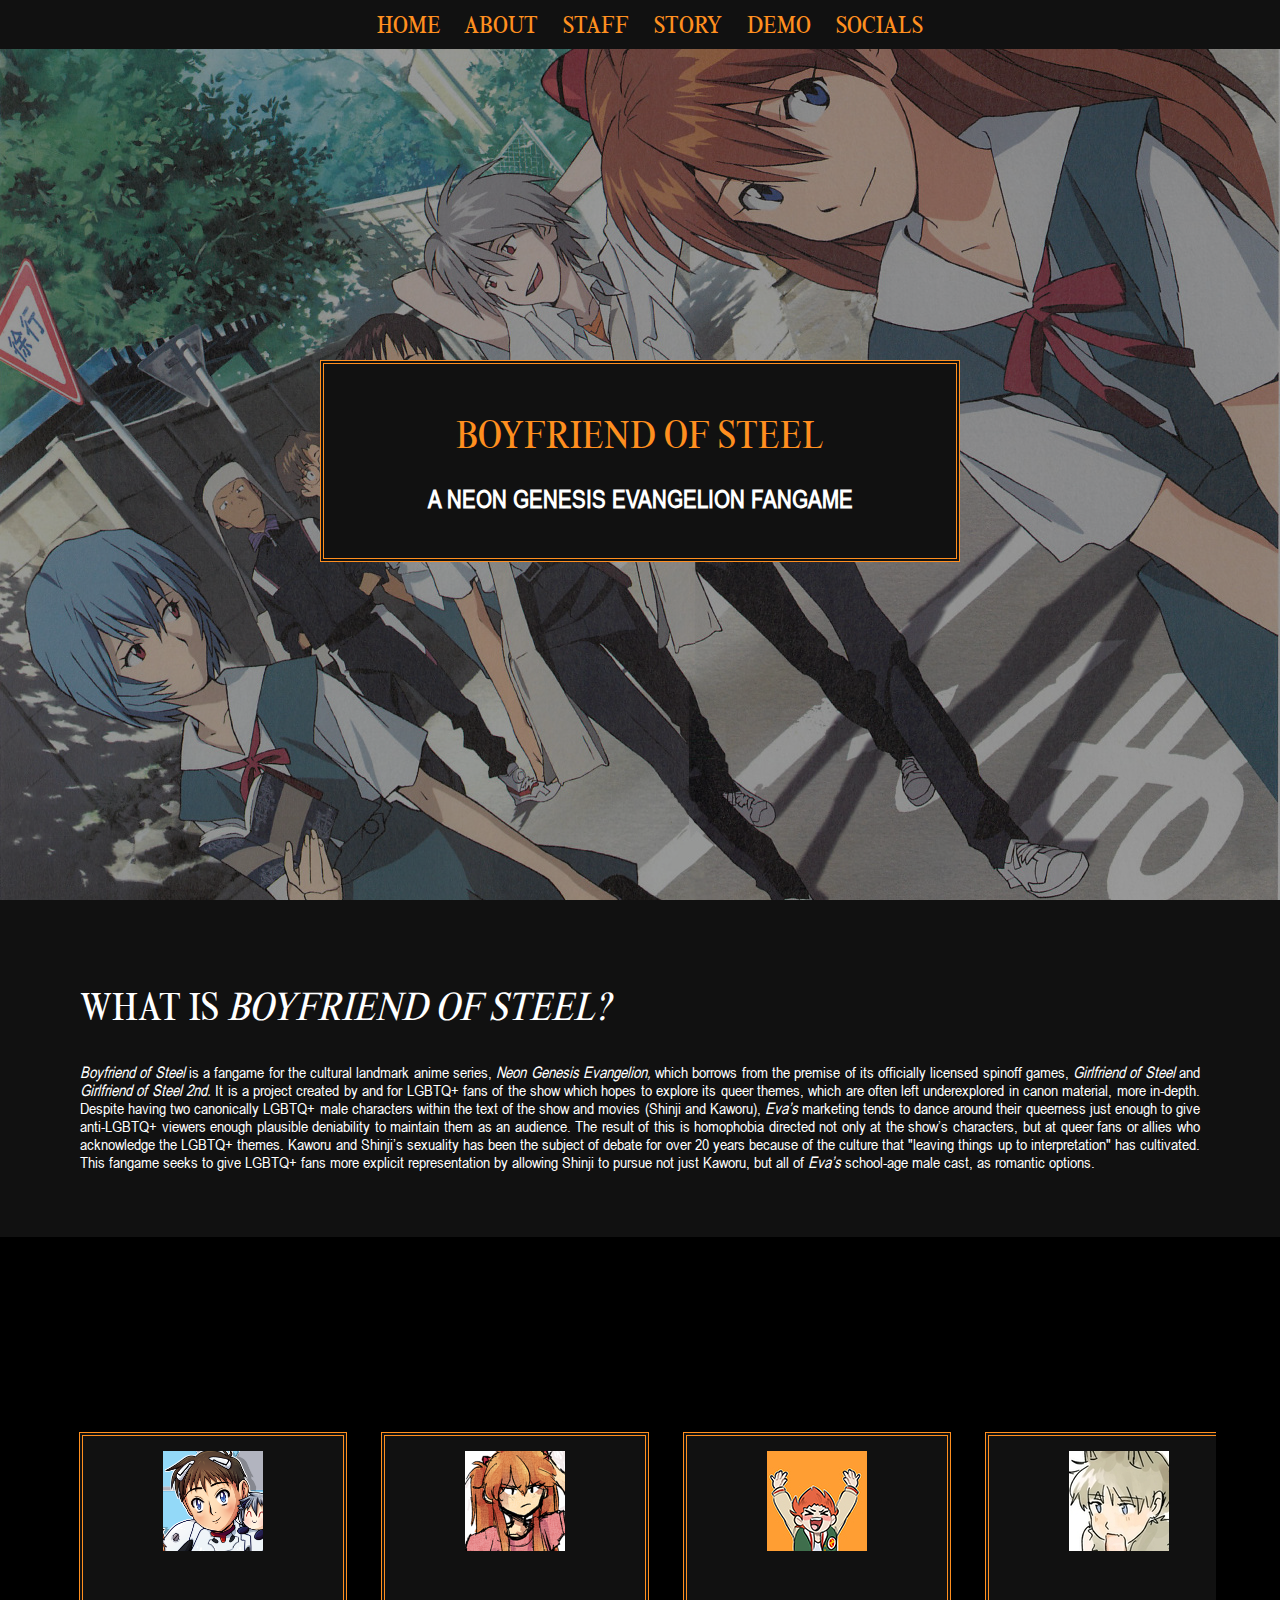
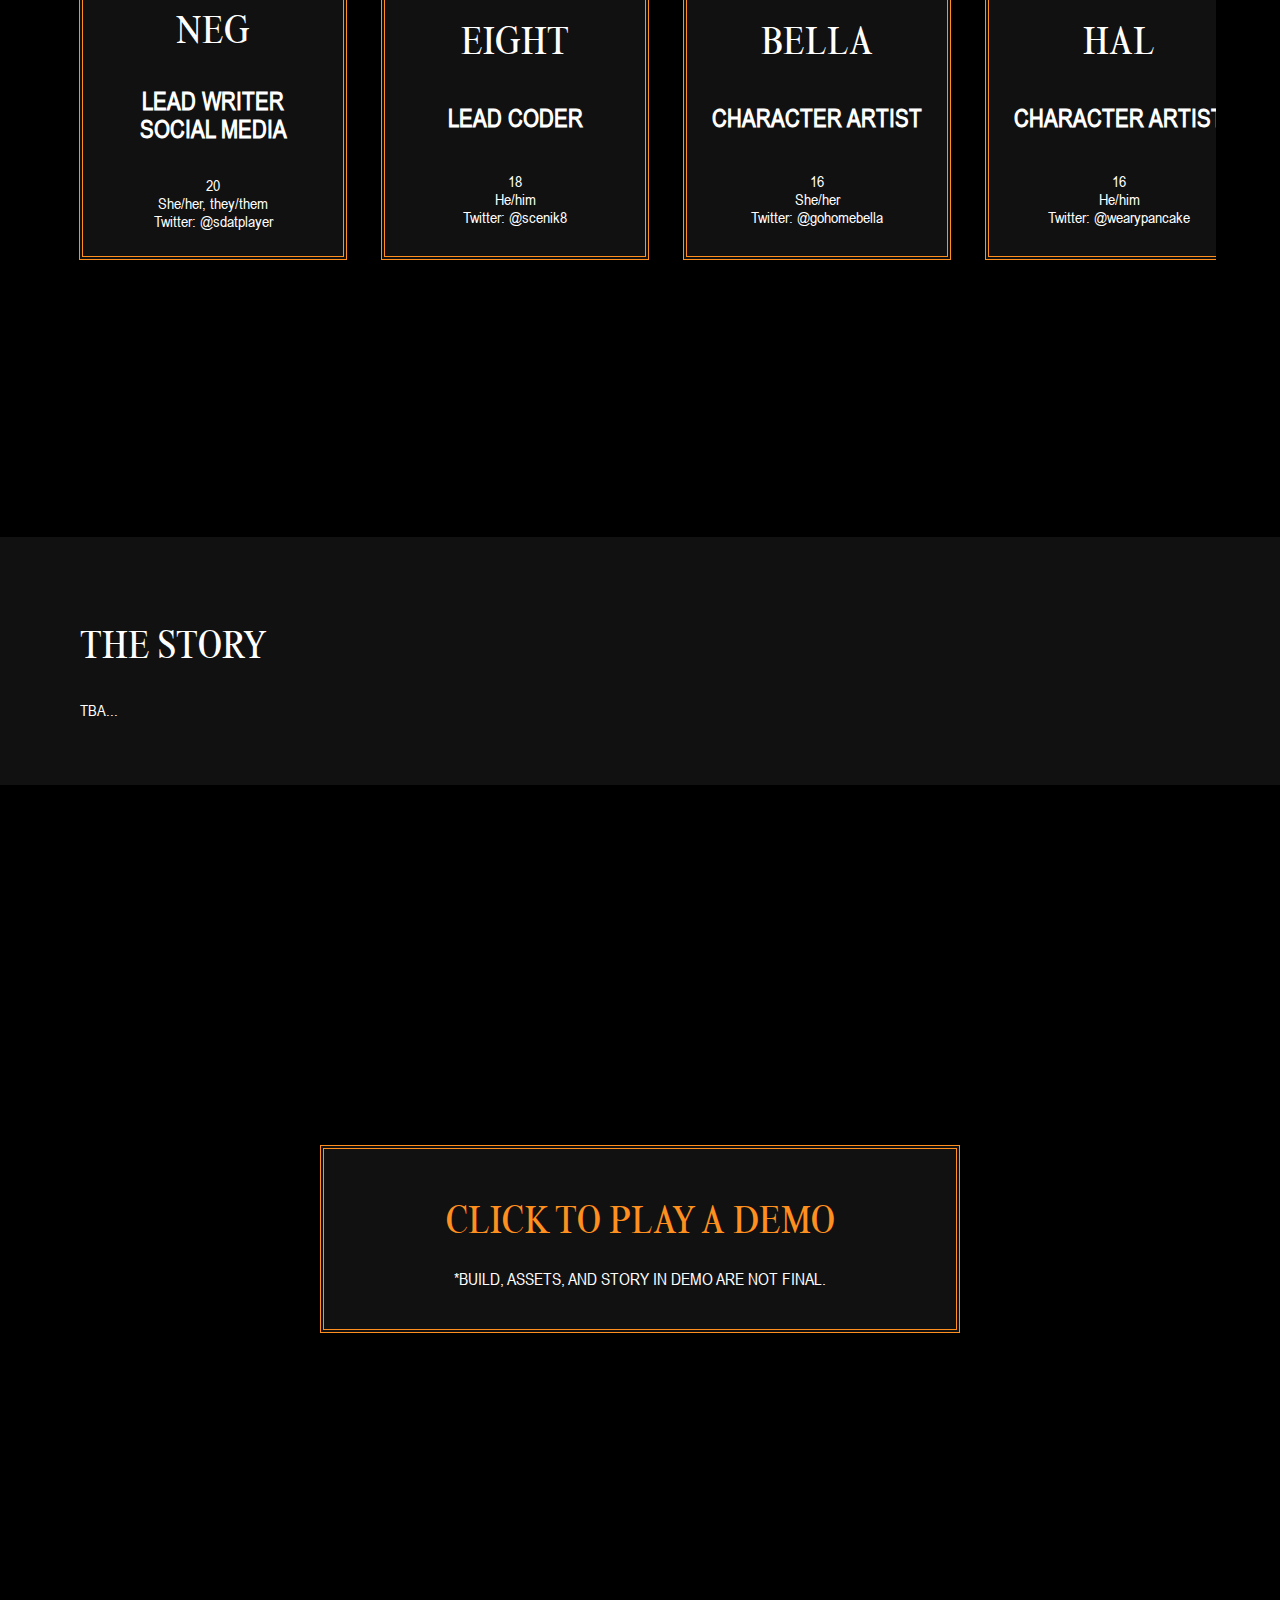
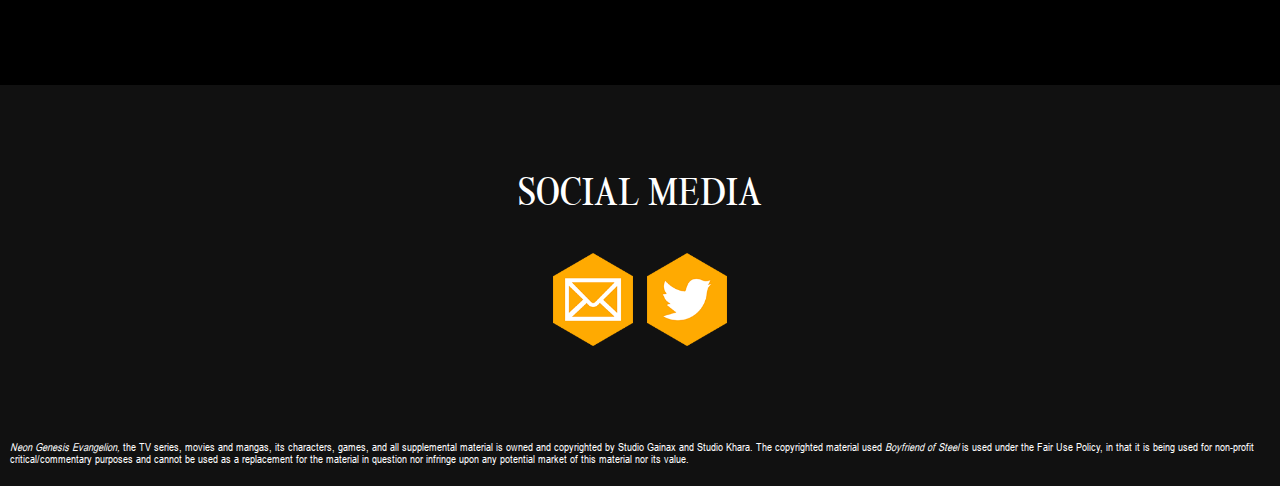
==== index.html @ c4c3ed29 "Update index.html" ====
<head>

  <title>Boyfriend of Steel || A Neon Genesis Evangelion Fangame</title>

  <link rel="stylesheet" href="css/style.css">
  <link rel="shortcut icon" href="img/favicon.ico">
  <link rel="manifest" href="manifest.json">

  <script src="https://ajax.googleapis.com/ajax/libs/jquery/3.4.1/jquery.min.js"></script>
  <script src="js/script.js"></script>
</head>

<body>

  <div id="topMenu">
    <a href="#topPage">Home</a> &nbsp; &nbsp; <a href="#about">About</a> &nbsp; &nbsp; <a href="#team">Staff</a> &nbsp; &nbsp; <a href="#plot">Story</a> &nbsp; &nbsp; <a href="#demoLink">Demo</a> &nbsp; &nbsp; <a href="#links">Socials</a>
  </div>

  <div id="topPage">
    <div class="bg1">
      <div class="bgShade"></div>
      <div class="caption">
        <div class="border">
          <h1>Boyfriend of Steel</h1>
          <h3>A Neon Genesis Evangelion Fangame</h3>
        </div>
      </div>
    </div>
  </div>

  <div id="about">
    <div class="description">
      <h2>What is <i>Boyfriend of Steel?</i></h2>
      <p><i>Boyfriend of Steel</i> is a fangame for the cultural landmark anime series, <i>Neon Genesis Evangelion,</i> which borrows from the premise of its officially licensed spinoff games, <i>Girlfriend of Steel</i> and <i>Girlfriend of Steel
          2nd.</i> It is a project created by and for LGBTQ+ fans of the show which hopes to explore its queer themes, which are often left underexplored in canon material, more in-depth. Despite having two canonically LGBTQ+ male characters
        within the text of the show and movies (Shinji and Kaworu), <i>Eva’s</i> marketing tends to dance around their queerness just enough to give anti-LGBTQ+ viewers enough plausible deniability to maintain them as an audience. The result of this
        is homophobia directed not only at the show’s characters, but at queer fans or allies who acknowledge the LGBTQ+ themes. Kaworu and Shinji’s sexuality has been the subject of debate for over 20 years because of the culture that "leaving
        things up to interpretation" has cultivated. This
        fangame seeks to give LGBTQ+ fans more explicit representation by allowing Shinji to pursue not just Kaworu, but all of <i>Eva’s</i> school-age male cast, as romantic options.</p>
    </div>
  </div>

  <div id="team">
    <div class="bg2">
      <div class="bgShade"></div>
      <div class="staff">
        <!-- <div class="border">
          <h1>Team</h1>
        </div> -->
        <div class="staffM">
          <img src="img/staff/neg.png">
          <h2>Neg</h2>
          <h3>Lead writer<br>
            Social media</h3>
          <p>20<br>
            She/her, they/them<br>
            Twitter: @sdatplayer</p>
        </div>

        <div class="staffM">
          <img src="img/staff/eight.png">
          <h2>Eight</h2>
          <h3>Lead coder</h3>
          <p>18<br>
            He/him<br>
            Twitter: @scenik8</p>
        </div>

        <div class="staffM">
          <img src="img/staff/bella.jpg">
          <h2>Bella</h2>
          <h3>Character artist</h3>
          <p>16<br>
            She/her<br>
            Twitter: @gohomebella</p>
        </div>

        <div class="staffM">
          <img src="img/staff/hal.jpg">
          <h2>Hal</h2>
          <h3>Character artist</h3>
          <p>16<br>
            He/him<br>
            Twitter: @wearypancake</p>
        </div>

        <div class="staffM">
          <img src="img/staff/kels.png">
          <h2>Kels</h2>
          <h3>Character artist</h3>
          <p>18<br>
            She/her<br>
            Twitter: @thirdpiiot</p>
        </div>

        <div class="staffM">
          <img src="img/staff/nikky.png">
          <h2>Nikky</h2>
          <h3>Character artist</h3>
          <p>20<br>
            She/her<br>
            Twitter: @Toxyys</p>
        </div>

      </div>
    </div>
  </div>

  <div id="plot">
    <div class="description">
      <h2>The Story</h2>
      <p>TBA...</p>
    </div>
  </div>

  <div id="demoLink">
    <div class="bg3">
      <div class="bgShade"></div>
      <div class="caption">
        <div class="border">
          <h1><a href="demo/index.html">Click to play a demo</a></h1>
          <p><small>*Build, assets, and story in demo are not final.</small></p>
        </div>
      </div>
    </div>
  </div>

  <div id="links">
    <div class="description">
      <h2 align="center">Social Media</h2>
      <p class="socials" align="center"><a title="Email" href="mailto:boyfriendofsteel@gmail.com" target="_blank"><img src="img/socials/Email Orange.png"></a> <a title="Twitter" href="http://twitter.com/BoyfriendSteel" target="_blank"><img src="img/socials/Twitter Orange.png"></a></p>
    </div>
  </div>

</body>

<footer>
<p><i>Neon Genesis Evangelion,</i> the TV series, movies and mangas, its characters, games, and all supplemental material is owned and copyrighted by Studio Gainax and Studio Khara. The copyrighted material used <i>Boyfriend of Steel</i> is used under the Fair Use Policy, in that it is being used for non-profit critical/commentary purposes and cannot be used as a replacement for the material in question nor infringe upon any potential market of this material nor its value.</p>
</footer>
---- css/style.css ----
@font-face {
    font-family: 'Times NR Condensed';
    src: url('../font/TimesNRCondensed.woff2') format('woff2'),
        url('../font/TimesNRCondensed.woff') format('woff'),
        url('../font/TimesNRCondensed.ttf') format('truetype');
    font-weight: normal;
    font-style: normal;
}

@font-face {
    font-family: 'Arial Narrow';
    src: url('../font/ArialNarrow.woff2') format('woff2'),
        url('../font/ArialNarrow.woff') format('woff'),
        url('../font/ArialNarrow.ttf') format('truetype');
    font-weight: normal;
    font-style: normal;
}

html {
  background-color: black;
}

body, html {
  height: 100%;
  margin: 0;
  font-family: 'Arial Narrow', Arial, sans-serif;
  font-size: 16px;
  color: white;
}

footer {
  background-color: #111;
  padding: 10px;
  font-size: 11px;
  font-family: 'Arial Narrow', Arial, sans-serif;
}

::-webkit-scrollbar-thumb{
background: #ff8f1f;
height:auto;
}

::-webkit-scrollbar {
height:auto;
width:3px;
height: 3px;
background: black;
}

::selection {
  background: #ff8f1f;
}

::-moz-selection {
  background: #ff8f1f;
}

h1, h2 {
  font-family: 'Times NR Condensed', Times, serif;
  text-transform: uppercase;
  font-size: 40px;
  font-weight: normal;
}

h1 {
  color: #ff8f1f;
}

h2, h3 {
  color: white;
}

h3 {
  font-family: 'Arial Narrow', Arial, sans-serif;
  font-weight: bold;
  text-transform: uppercase;
  font-size: 25px;
}

a {
  text-decoration: none;
  color: #ff8f1f;
  -webkit-transition: .2s ease-in-out;
    -moz-transition-duration:0.2s;
    -webkit-transition-duration:0.2s;
    -o-transition-duration:0.2s;
}

a:hover {
  color: white;
  -webkit-transition: .2s ease-in-out;
    -moz-transition-duration:0.2s;
    -webkit-transition-duration:0.2s;
    -o-transition-duration:0.2s;
}

.bg1, .bg2, .bg3 {
  position: relative;
  min-height: 100%;
  background-attachment: fixed;
  background-position: center;
  background-repeat: no-repeat;
  background-size: cover;
}

.bgShade {
  display: block;
  position: absolute;
  top: 0;
  bottom: 0;
  left: 0;
  right: 0;
  width: 100%;
  height: inherit;
  background: rgba(0, 0, 0, 0.4);
}

.bg1 {
  background-image: url("../img/bg1.jpg");
}

.bg2 {
  background-image: url("../img/bg2.png");
}

.bg3 {
  background-image: url("../img/bg3.png");
}

#topMenu {
  width: 100%;
  height: auto;
  white-space: normal;
  position: fixed;
  top: 0;
  padding: 10px;
  background: #111;
  z-index: 3;
  font-family: 'Times NR Condensed', Times, serif;
  font-size: 25px;
  text-align: center;
  text-transform: uppercase;
}

.caption {
  position: absolute;
  width: 50%;
  top: 40%;
  bottom: 0;
  left: 0;
  right: 0;
  margin: auto;
  text-align: center;
  color: #000;
}

.border {
  background-color: #111;
  color: #fff;
  padding: 20px;
  font-size: 20px;
  text-transform: uppercase;
  border: 4px double #ff8f1f;
}

.staff {
  display: inline;
  position: absolute;
  width: 90%;
  top: 20%;
  left: 0;
  right: 0;
  margin: auto;
  text-align: center;
  color: #000;
  white-space: nowrap;
  overflow-x: auto;
  overflow-y: hidden;
}

.staffM {
  display: inline-grid;
  white-space: normal;
  top: 0;
  left: 0;
  margin: 15px;
  padding: 10px;
  width: 15em;
  height: 25em;
  background-color: #111;
  color: white;
  border: 4px double #ff8f1f;
  text-align: center;
  overflow-y: hidden;
}

.staffM h2 {
  margin: auto;
}

.staffM h3 {
  margin: auto;
}

.staffM p {
  margin: auto;
}

.staffM img {
  display: block;
  width: 100px;
  left: 0;
  right: 0;
  margin-left: auto;
  margin-right: auto;
  height: auto;
  padding: 5px;
}

.description {
  color: #fff;
  background-color: #111;
  text-align: center;
  padding: 50px 80px;
  text-align: justify;
}

.socials img {
  width: 80px;
  height: auto;
  display: inline-block;
  margin: 5px;
}

.socials a {
  opacity: 1;
  -webkit-transition: .2s ease-in-out;
    -moz-transition-duration:0.2s;
    -webkit-transition-duration:0.2s;
    -o-transition-duration:0.2s;
}

.socials a:hover {
  opacity: 0.4;
  -webkit-transition: .2s ease-in-out;
    -moz-transition-duration:0.2s;
    -webkit-transition-duration:0.2s;
    -o-transition-duration:0.2s;
}

/* Turn off parallax scrolling for tablets and phones */
@media only screen and (max-device-width: 1024px) {
  .bgimg-1, .bgimg-2, .bgimg-3 {
    background-attachment: scroll;
  }
}
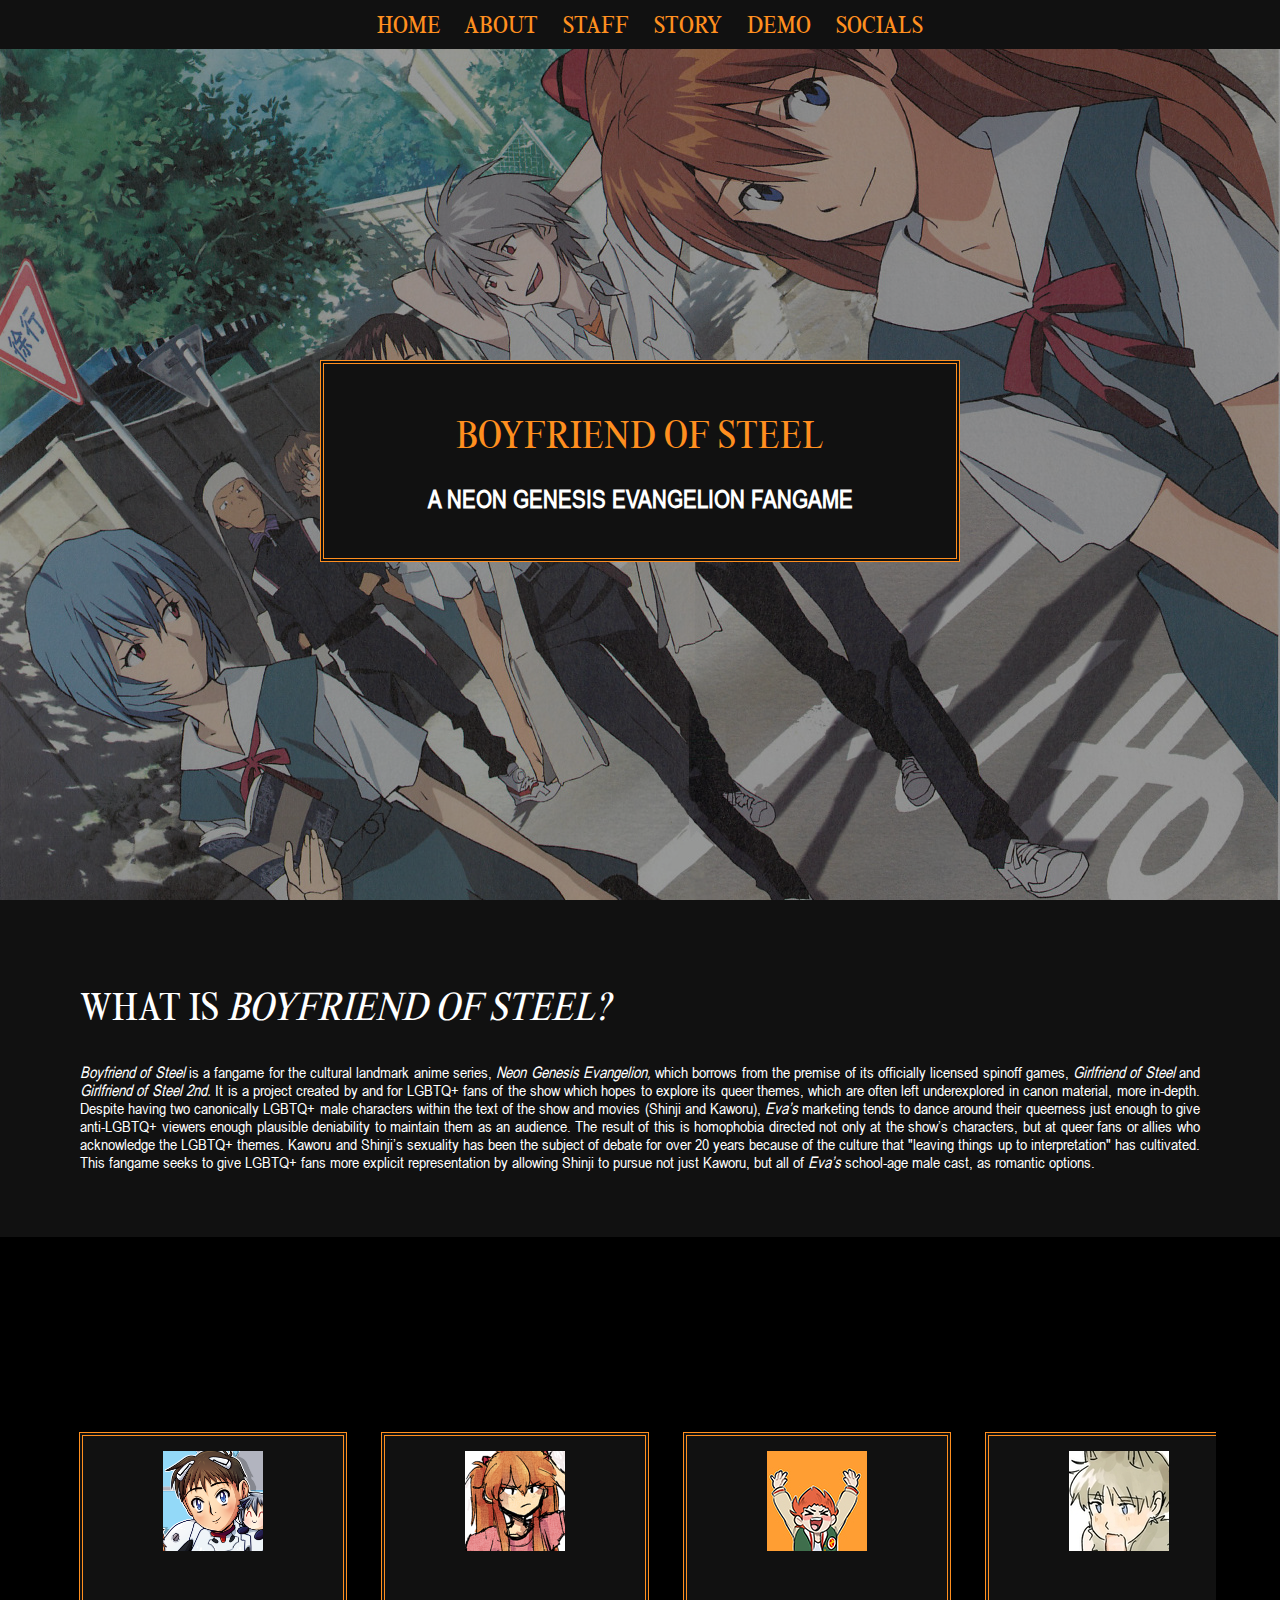
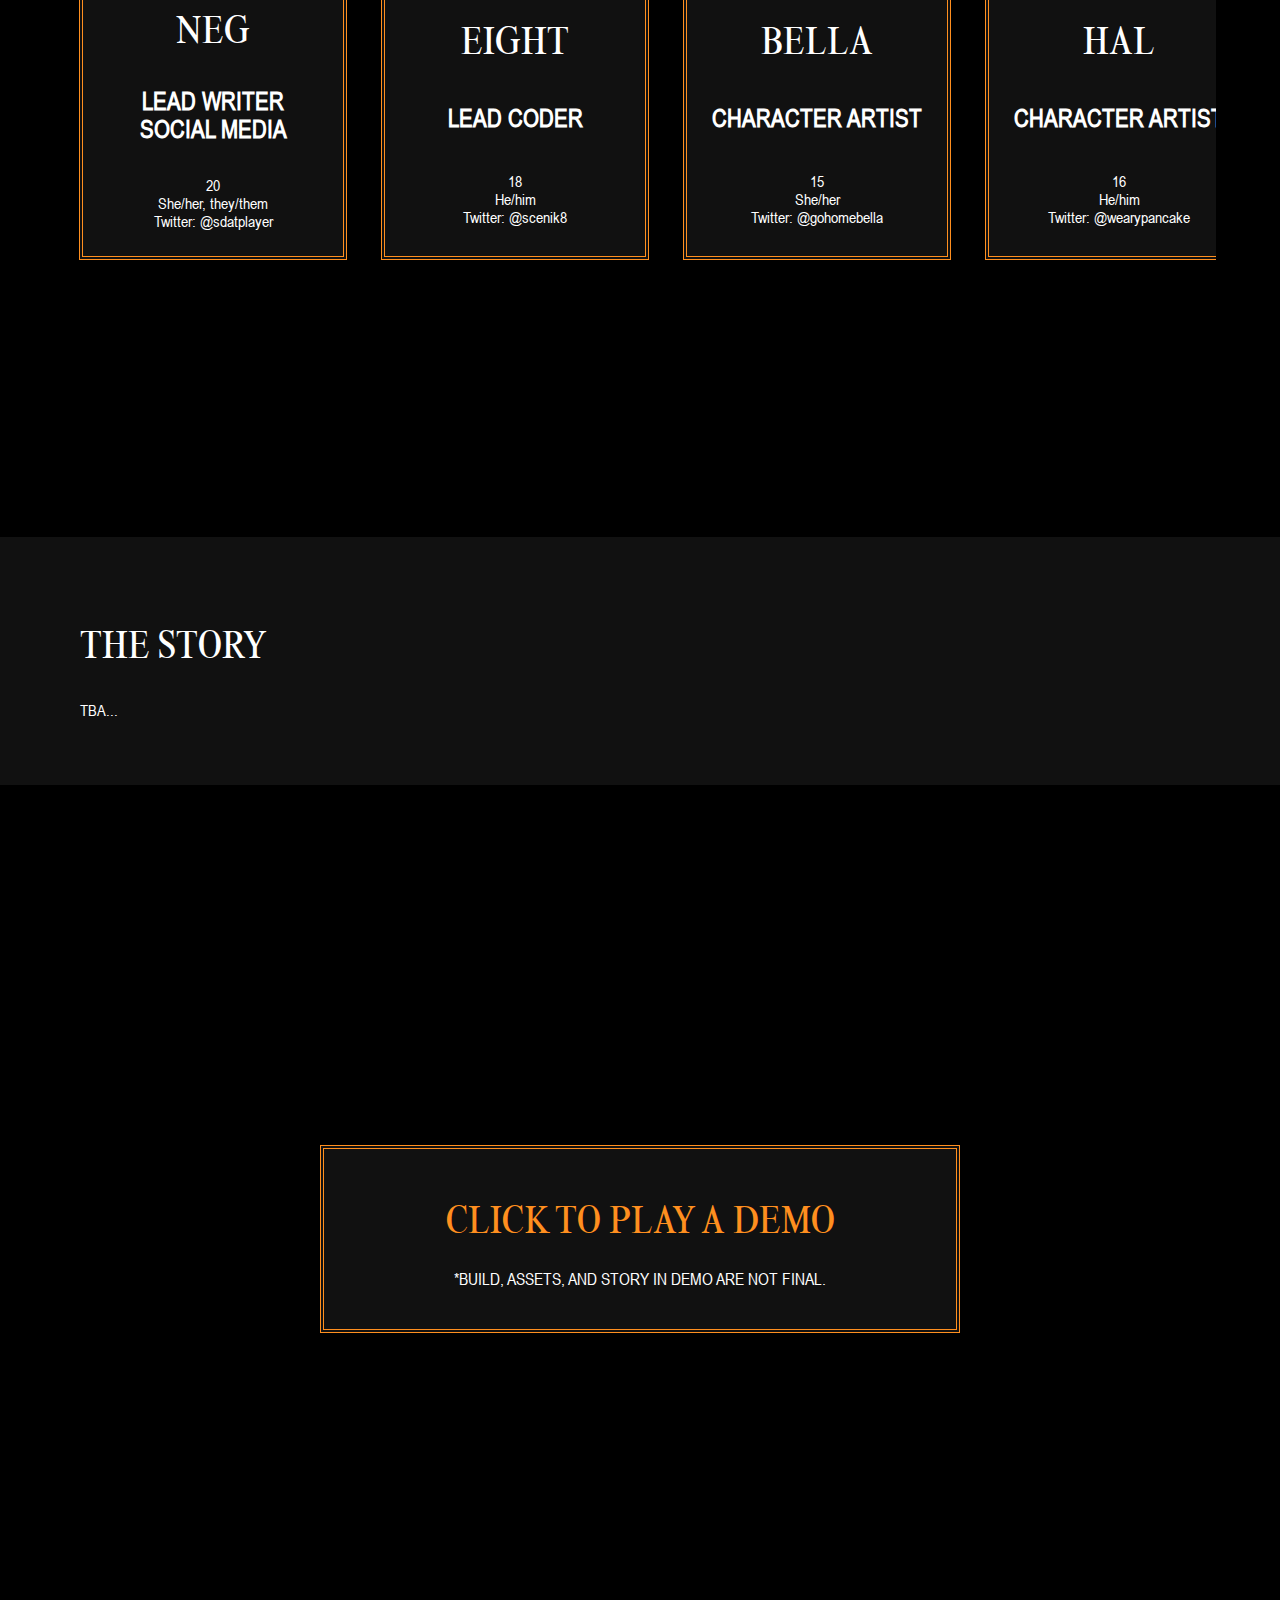
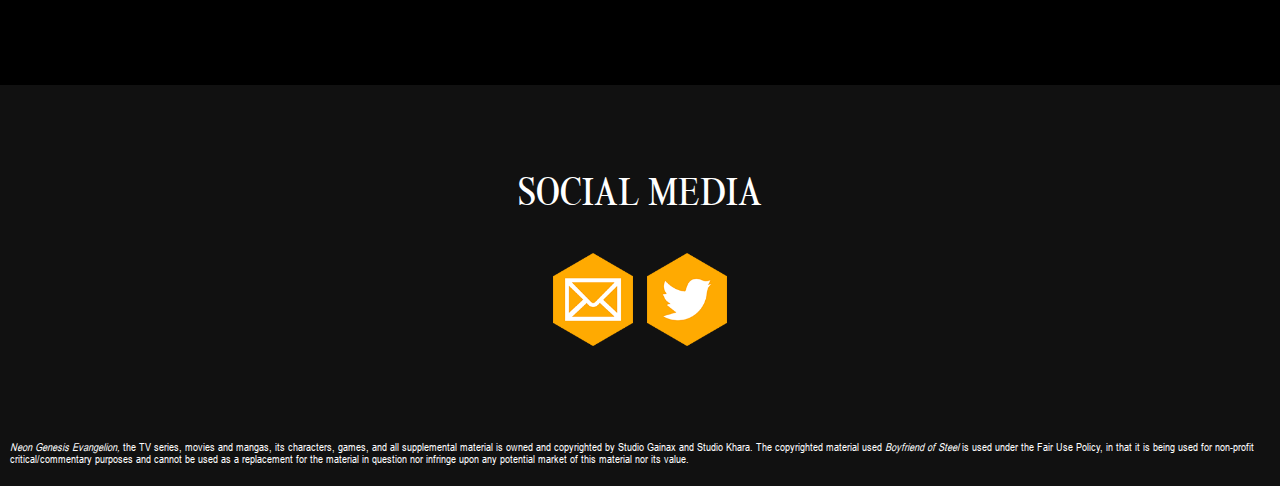
==== commit 9af28371: "correct bella's age" ====
--- a/index.html
+++ b/index.html
@@ -70,7 +70,7 @@
           <img src="img/staff/bella.jpg">
           <h2>Bella</h2>
           <h3>Character artist</h3>
-          <p>16<br>
+          <p>15<br>
             She/her<br>
             Twitter: @gohomebella</p>
         </div>
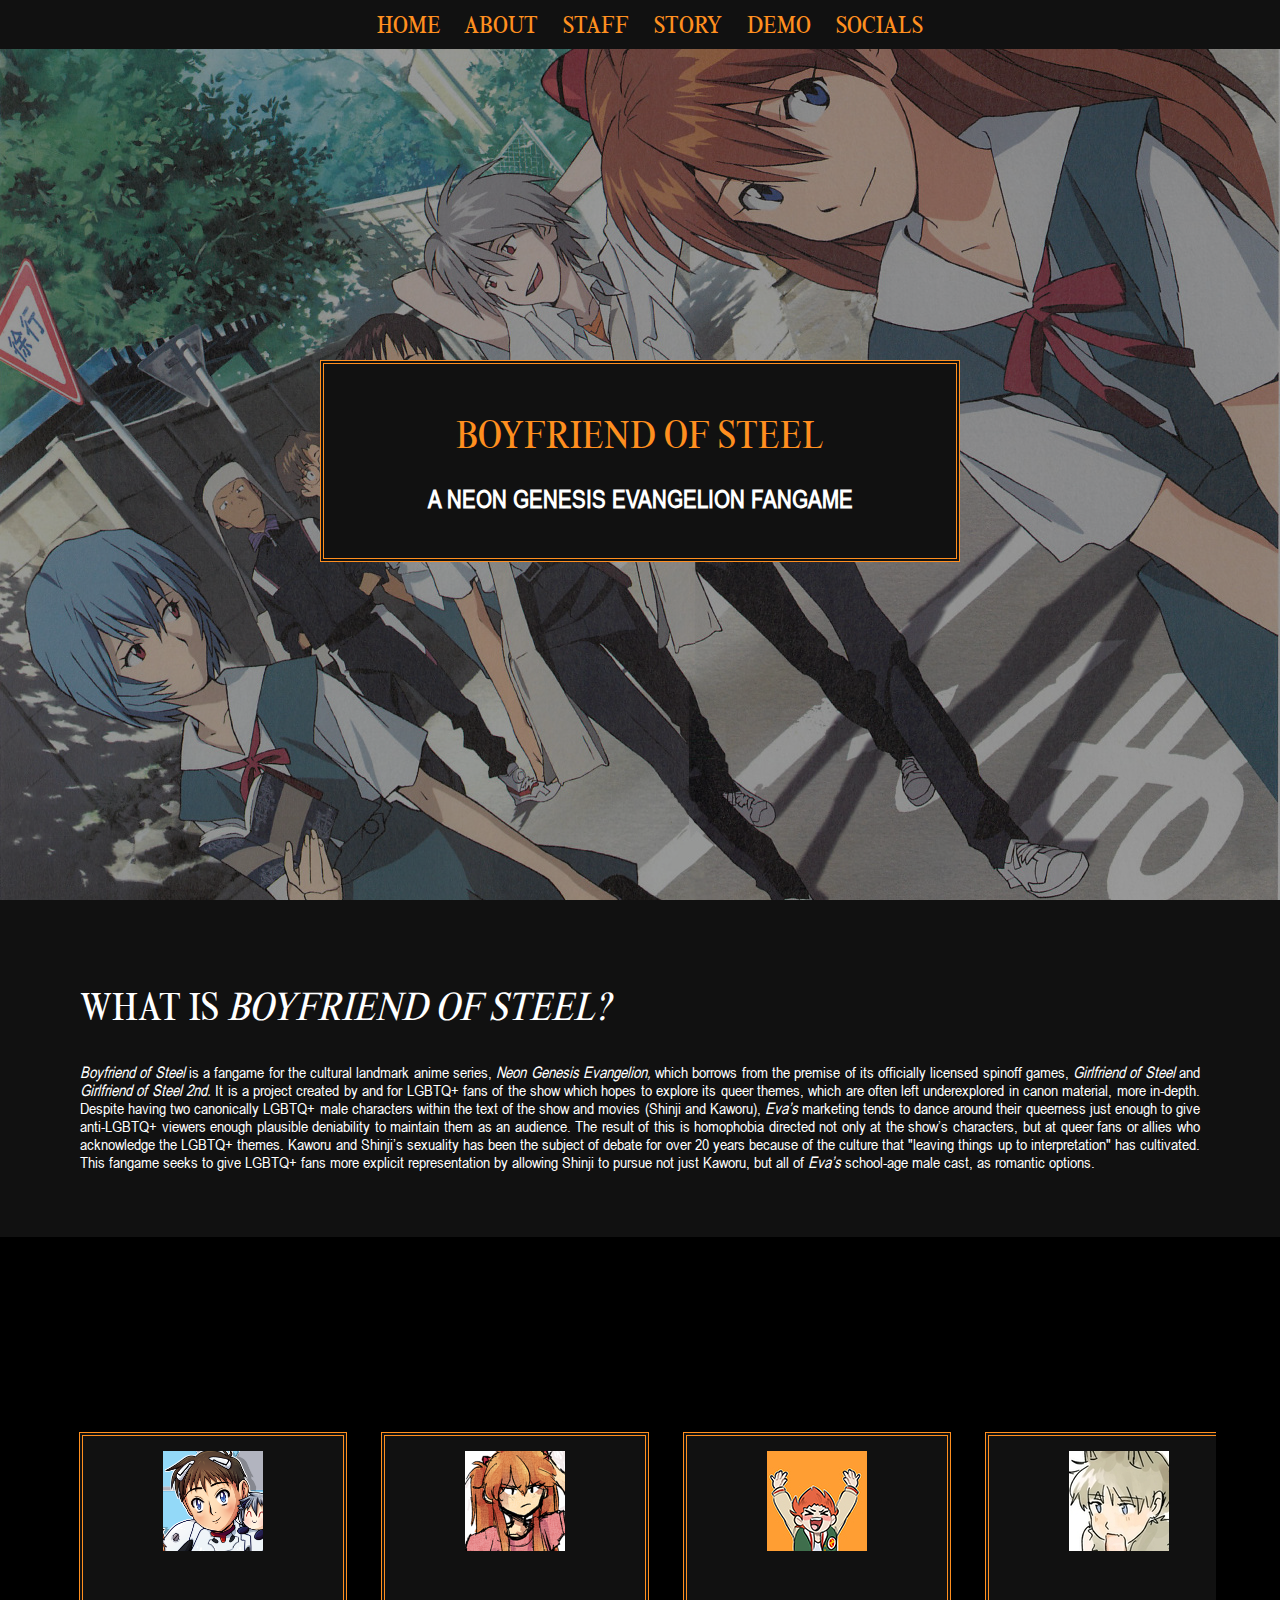
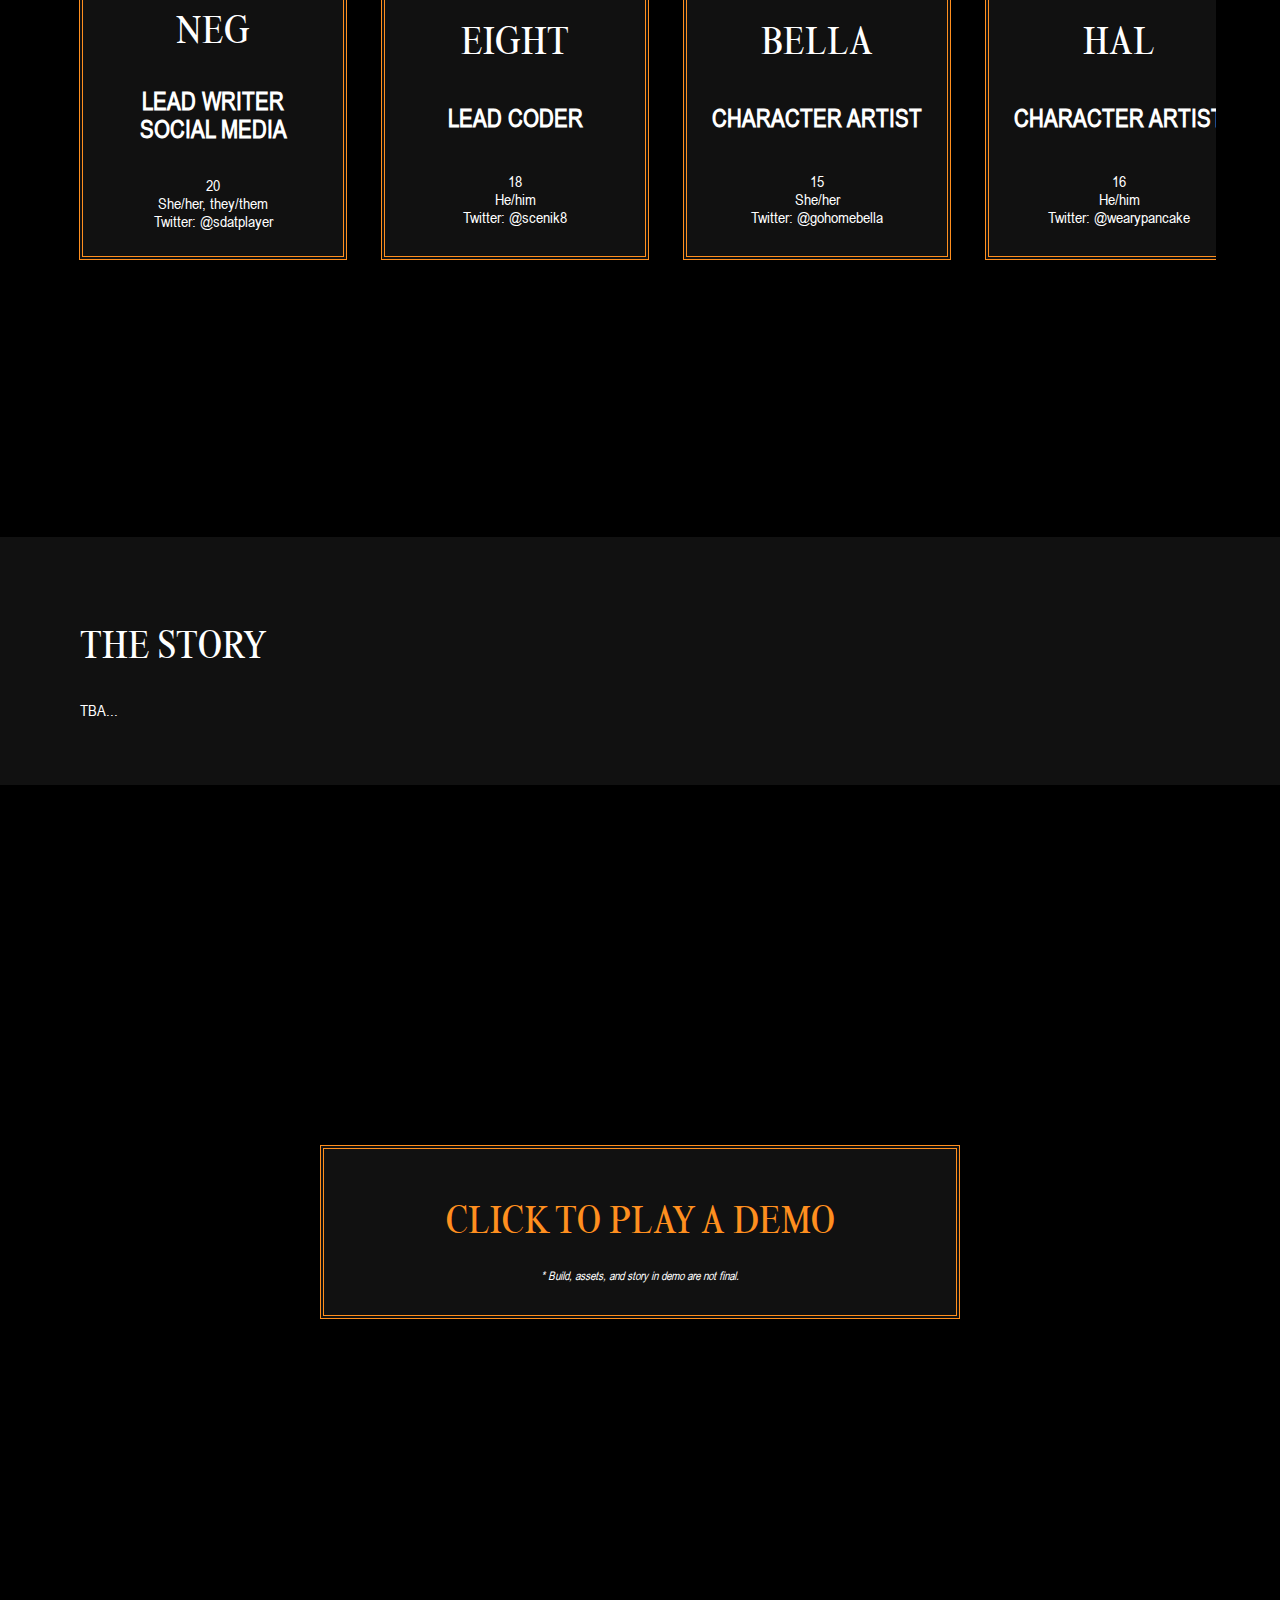
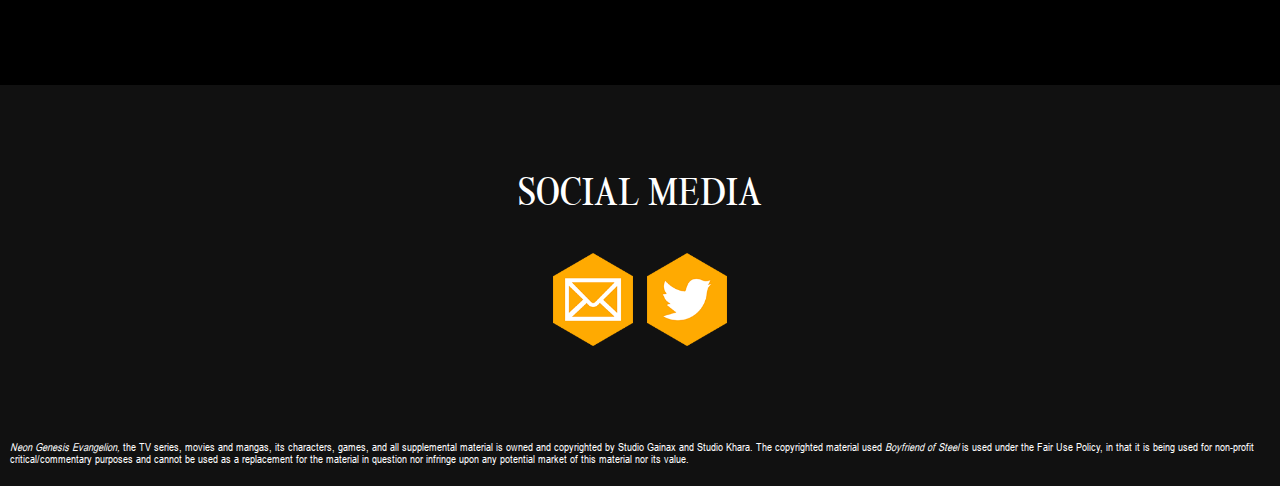
==== commit c3af3d73: "assets disclaimer" ====
--- a/index.html
+++ b/index.html
@@ -119,7 +119,7 @@
       <div class="caption">
         <div class="border">
           <h1><a href="demo/index.html">Click to play a demo</a></h1>
-          <p><small>*Build, assets, and story in demo are not final.</small></p>
+          <p style="text-transform: none; font-size: 12px;"><i>* Build, assets, and story in demo are not final.</i></p>
         </div>
       </div>
     </div>
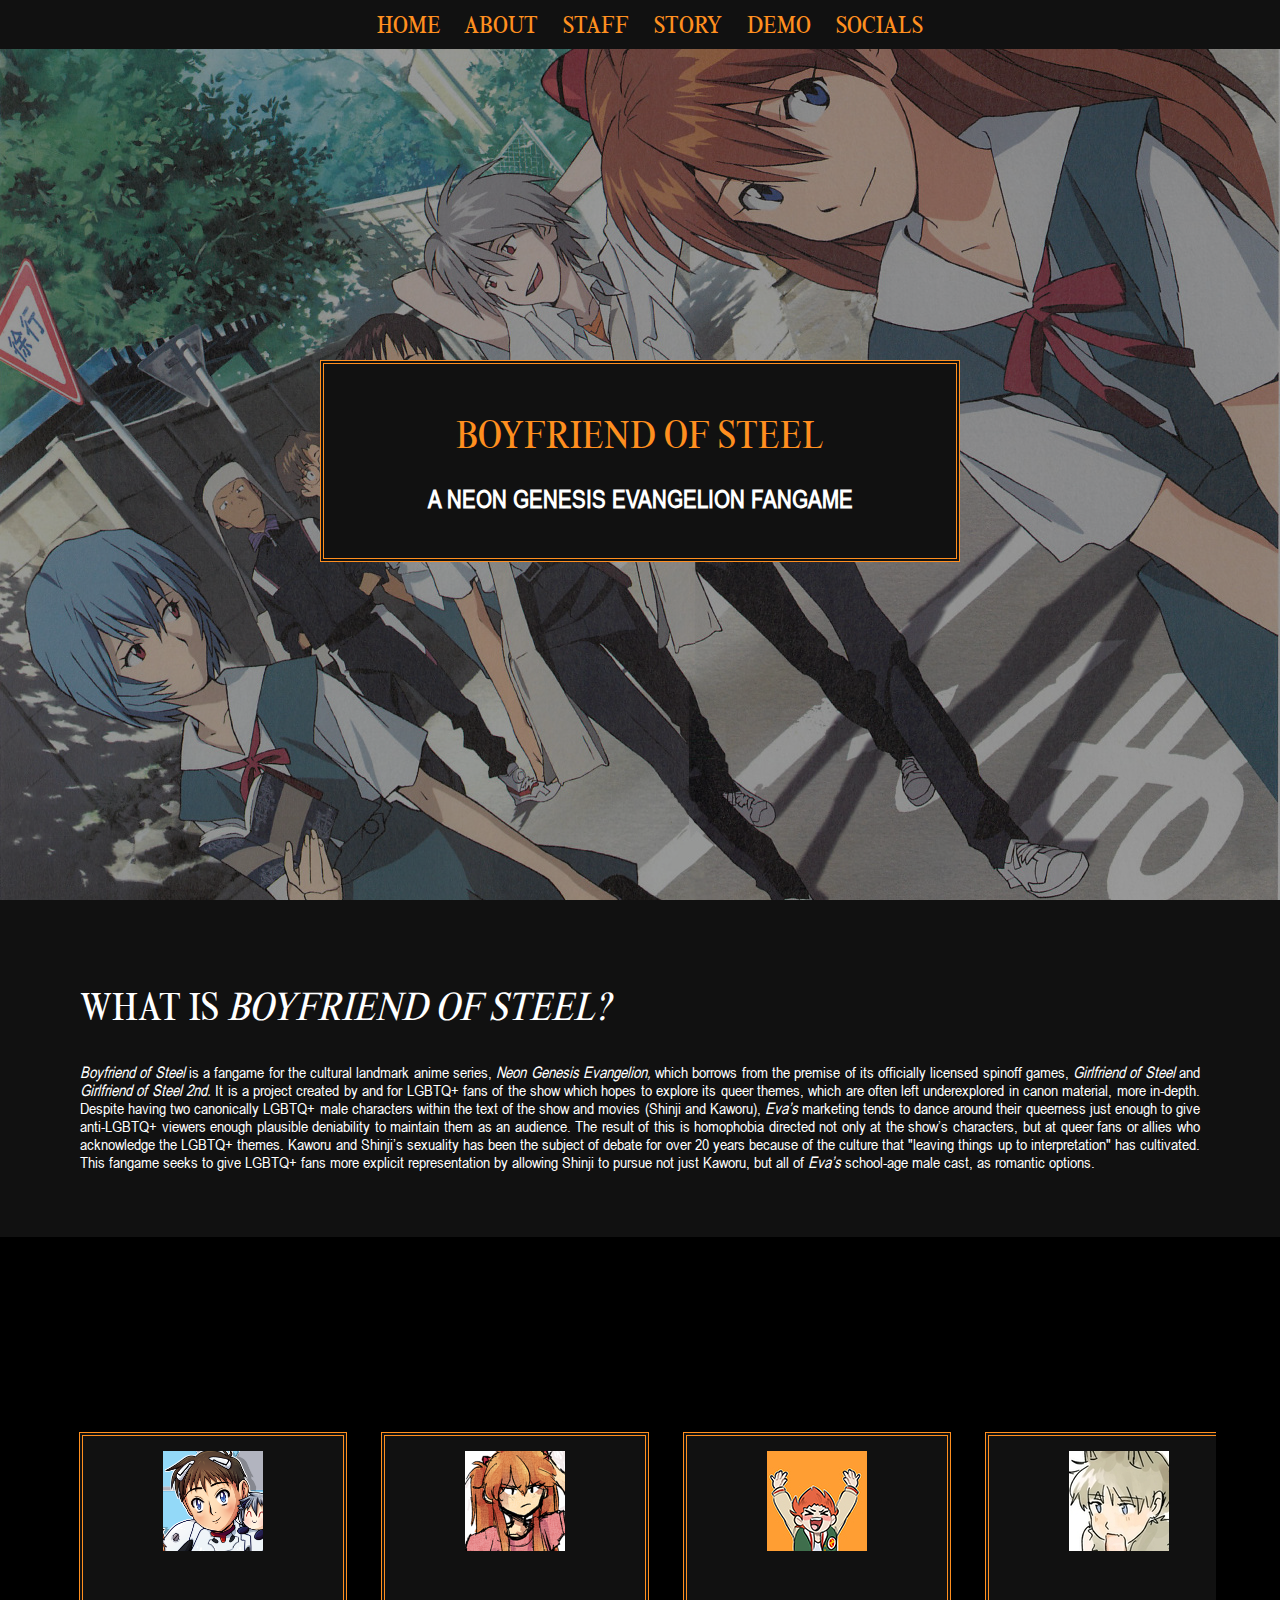
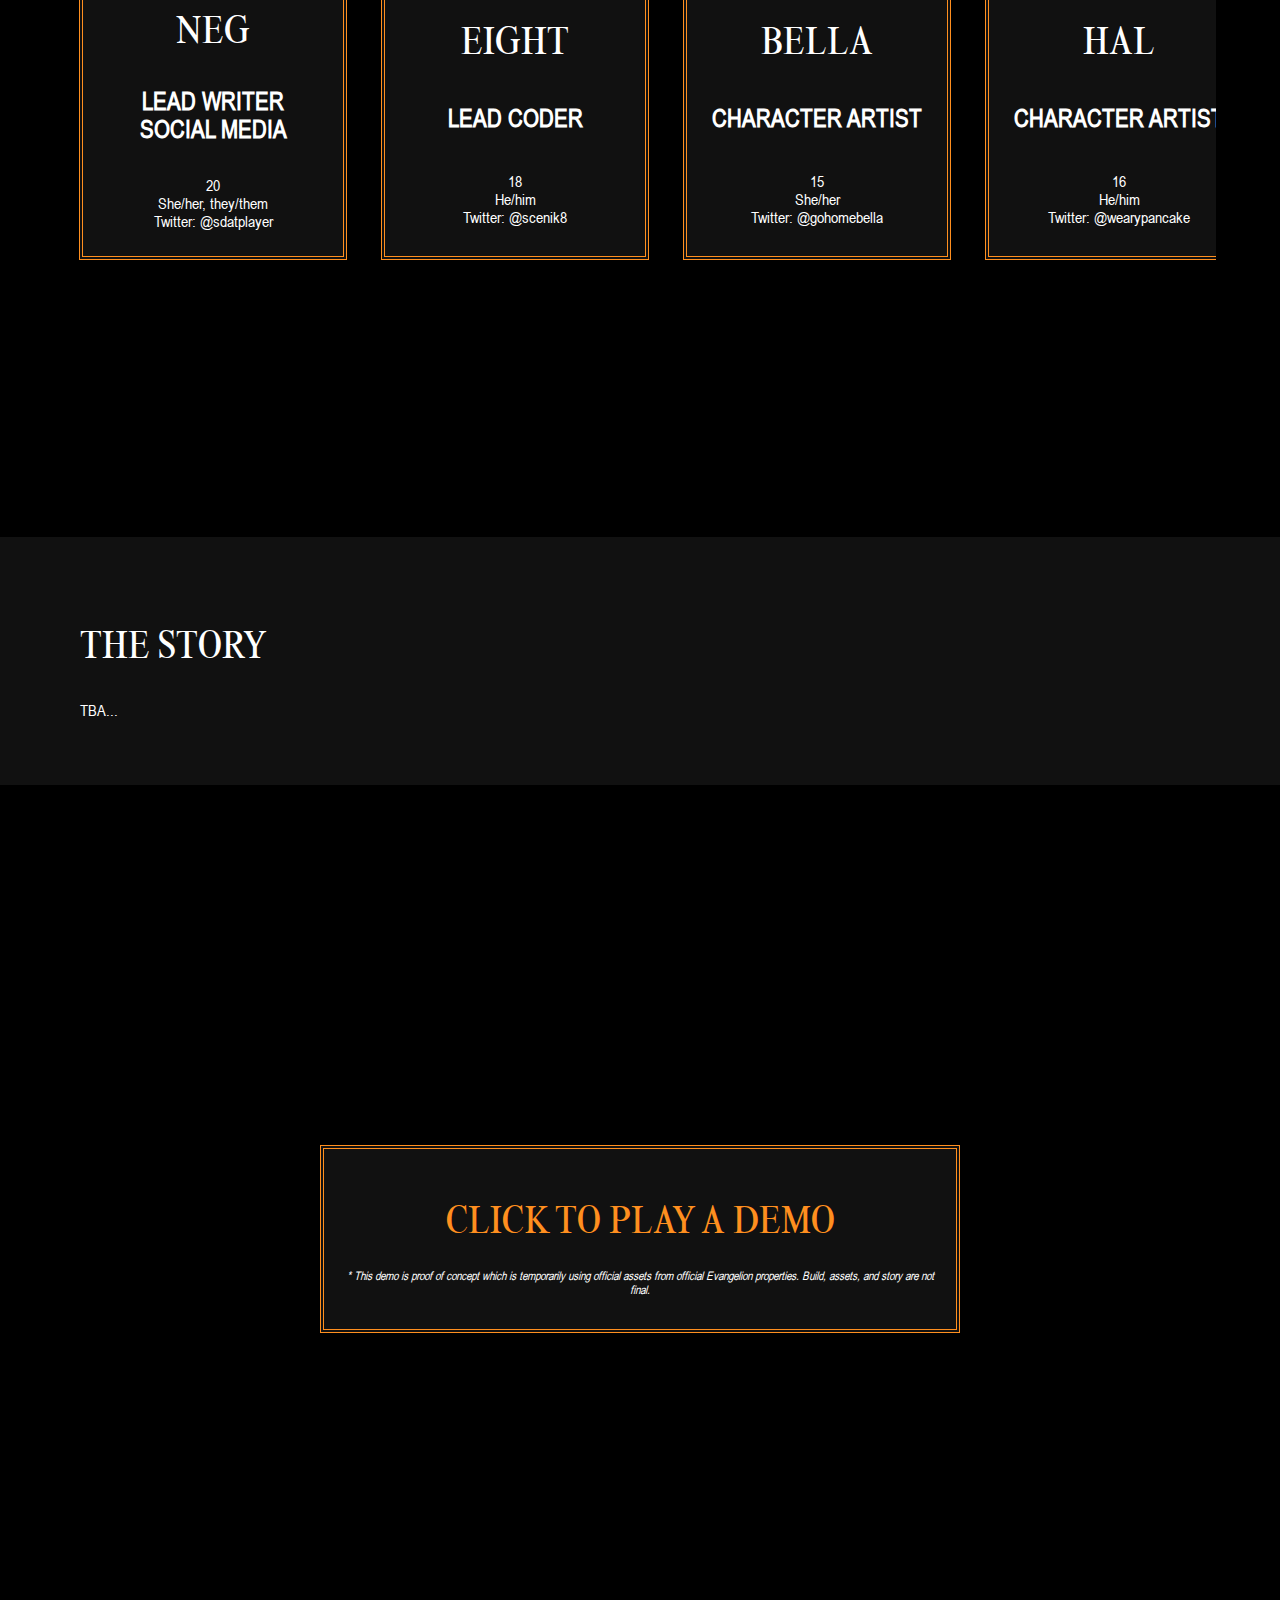
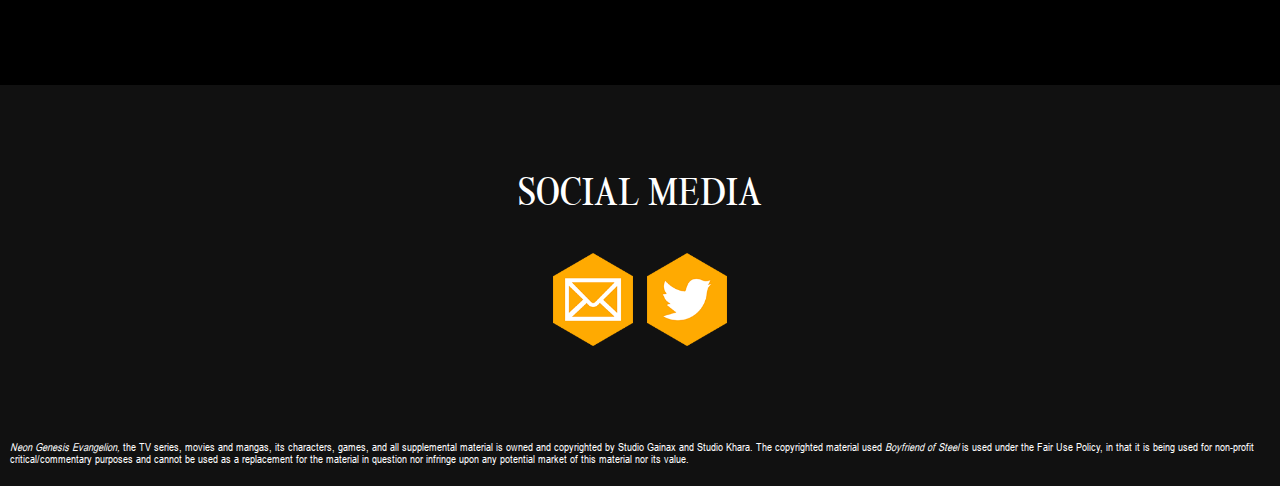
==== commit e6121030: "Update index.html" ====
--- a/index.html
+++ b/index.html
@@ -119,7 +119,7 @@
       <div class="caption">
         <div class="border">
           <h1><a href="demo/index.html">Click to play a demo</a></h1>
-          <p style="text-transform: none; font-size: 12px;"><i>* Build, assets, and story in demo are not final.</i></p>
+          <p style="text-transform: none; font-size: 12px;"><i>* This demo is proof of concept which is temporarily using official assets from official Evangelion properties. Build, assets, and story are not final.</i></p>
         </div>
       </div>
     </div>
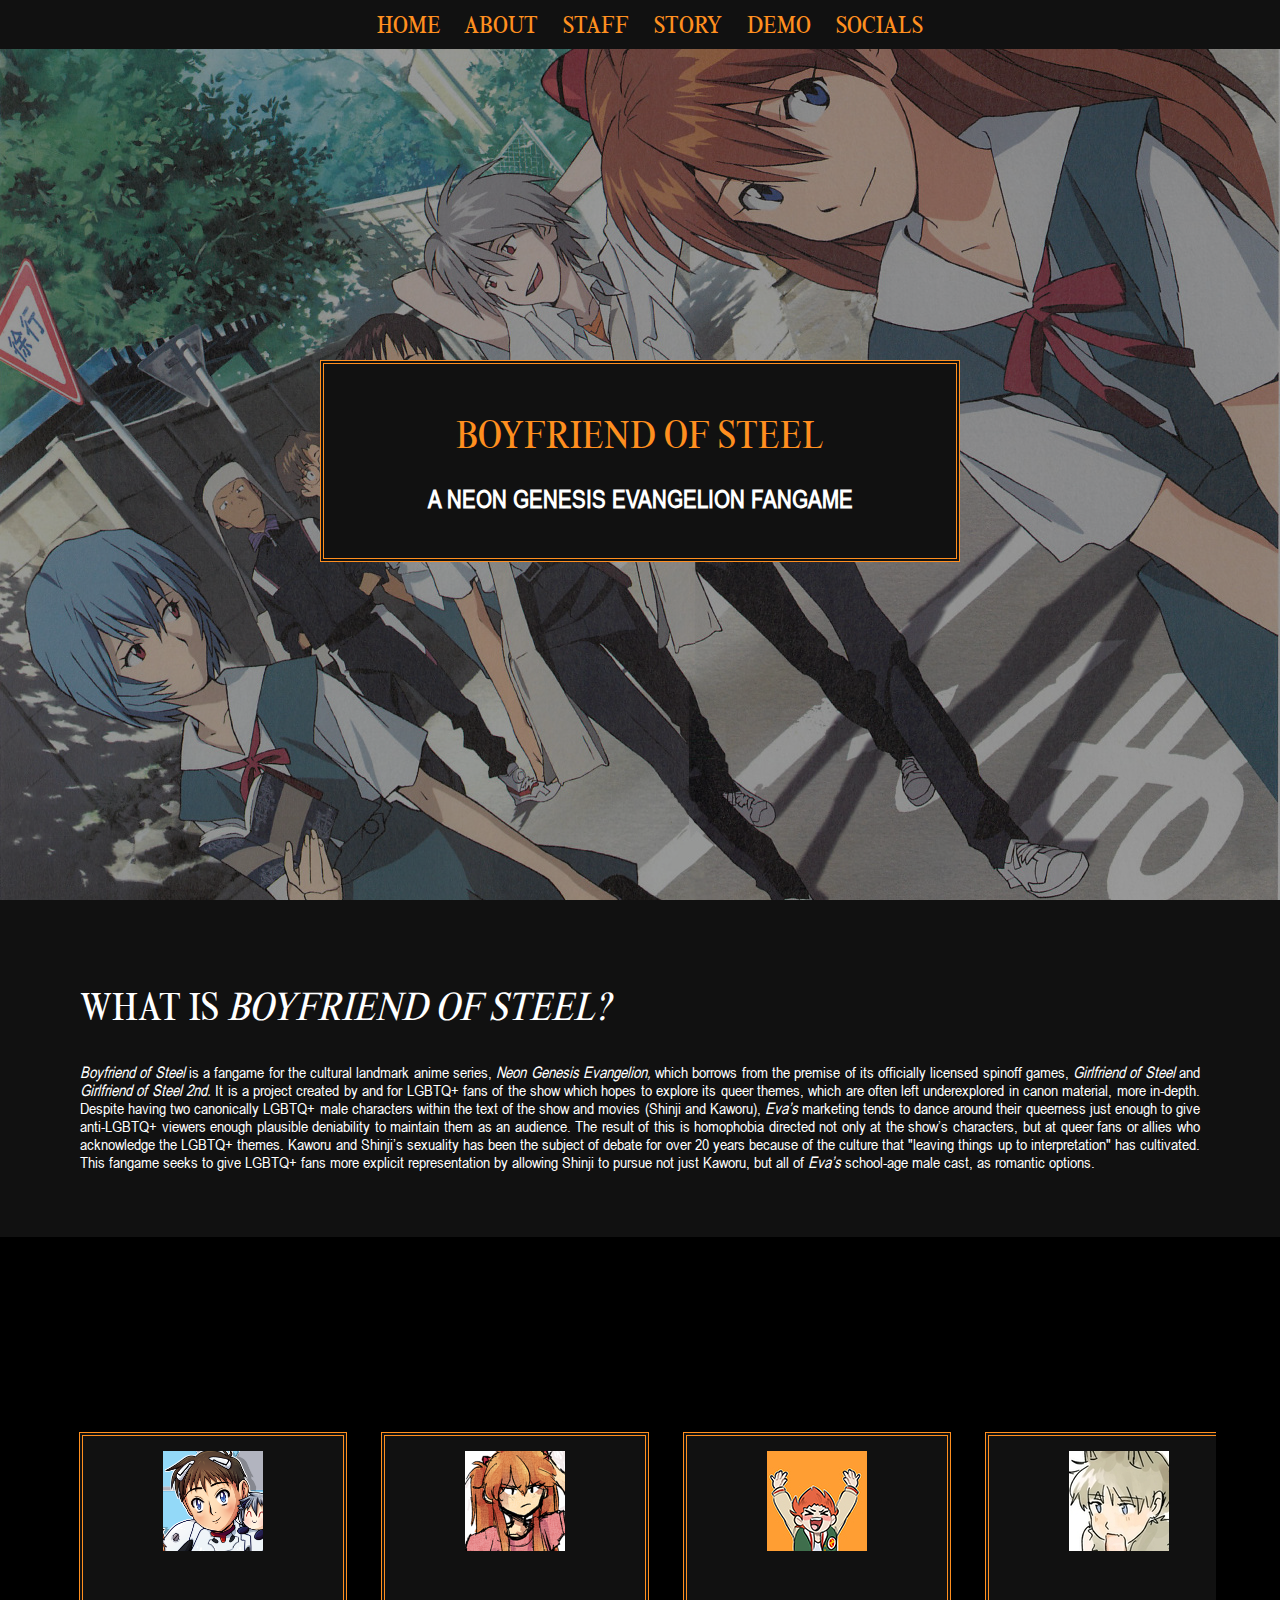
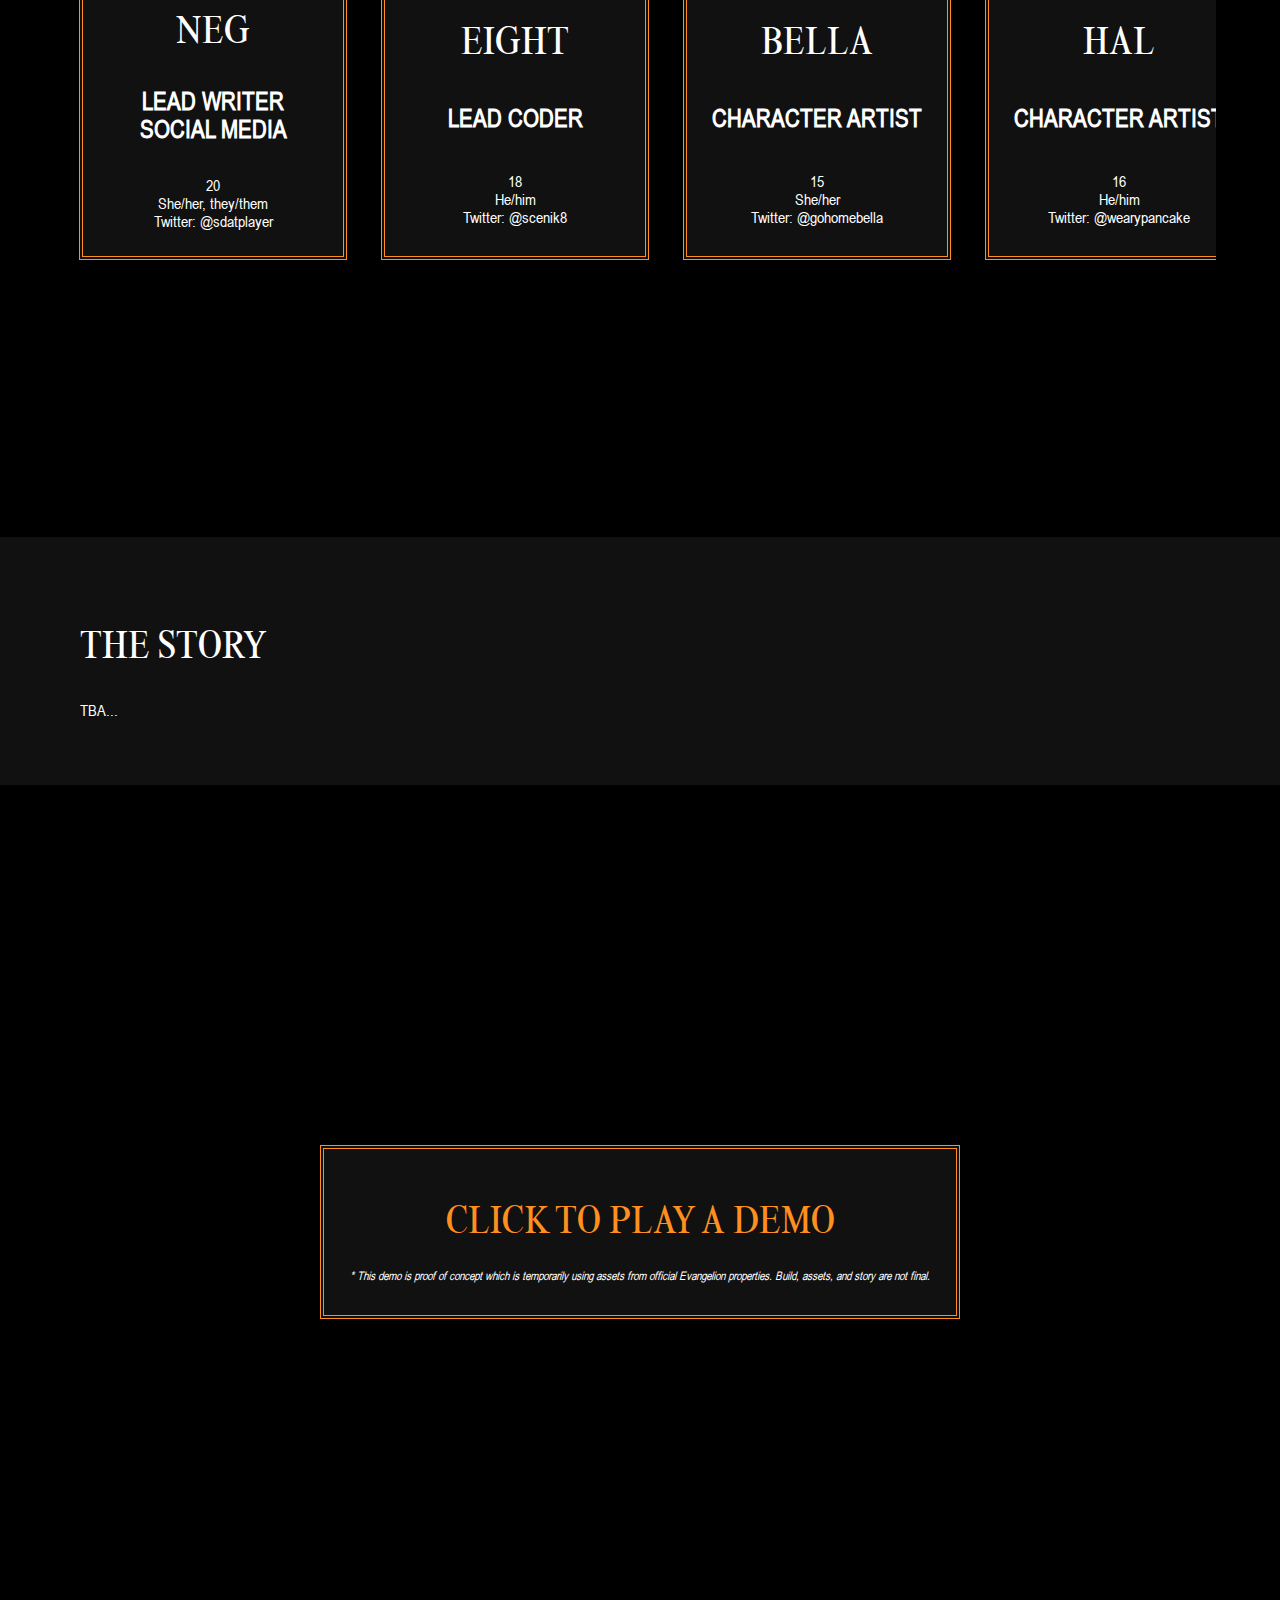
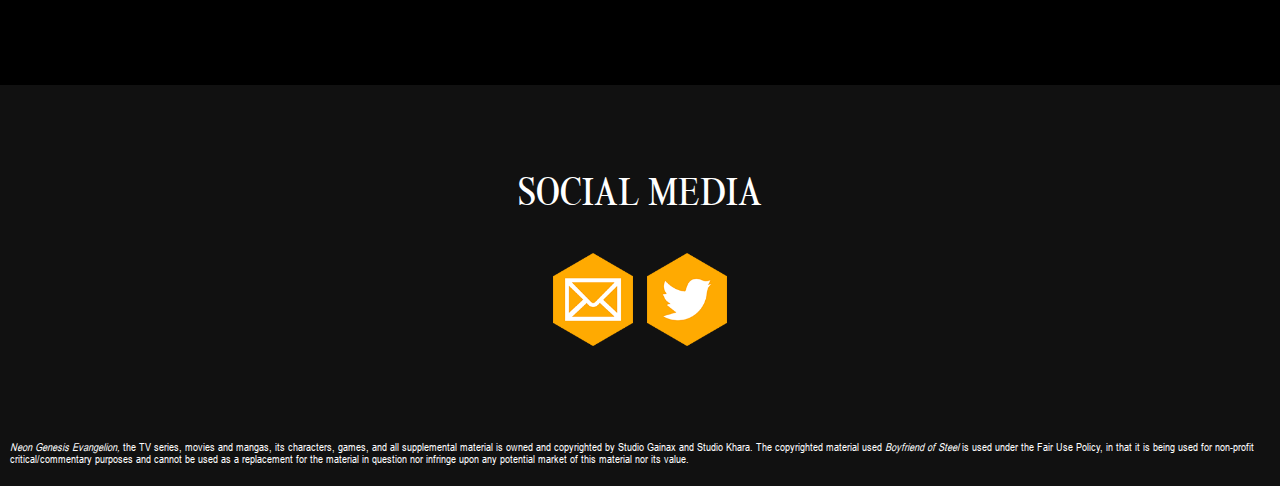
==== commit 4565a8e4: "Update index.html" ====
--- a/index.html
+++ b/index.html
@@ -119,7 +119,7 @@
       <div class="caption">
         <div class="border">
           <h1><a href="demo/index.html">Click to play a demo</a></h1>
-          <p style="text-transform: none; font-size: 12px;"><i>* This demo is proof of concept which is temporarily using official assets from official Evangelion properties. Build, assets, and story are not final.</i></p>
+          <p style="text-transform: none; font-size: 12px;"><i>* This demo is proof of concept which is temporarily using assets from official Evangelion properties. Build, assets, and story are not final.</i></p>
         </div>
       </div>
     </div>
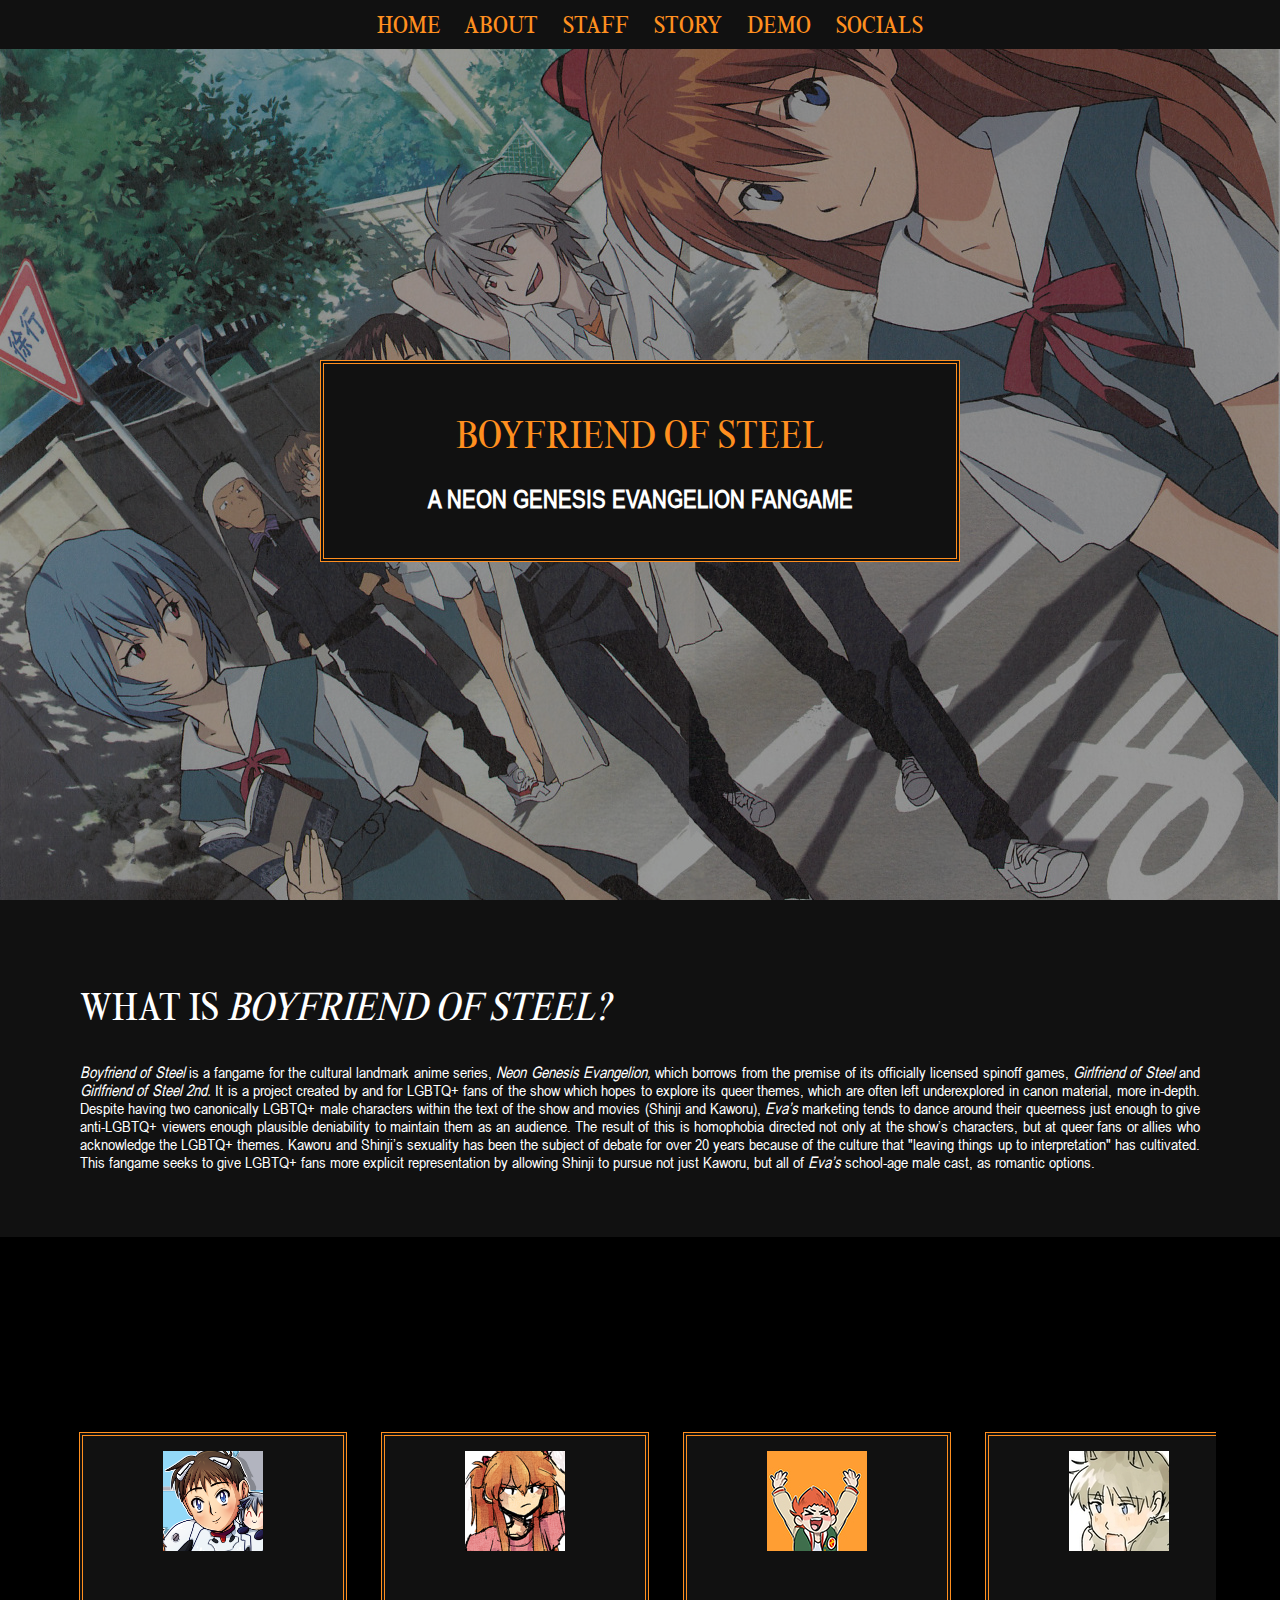
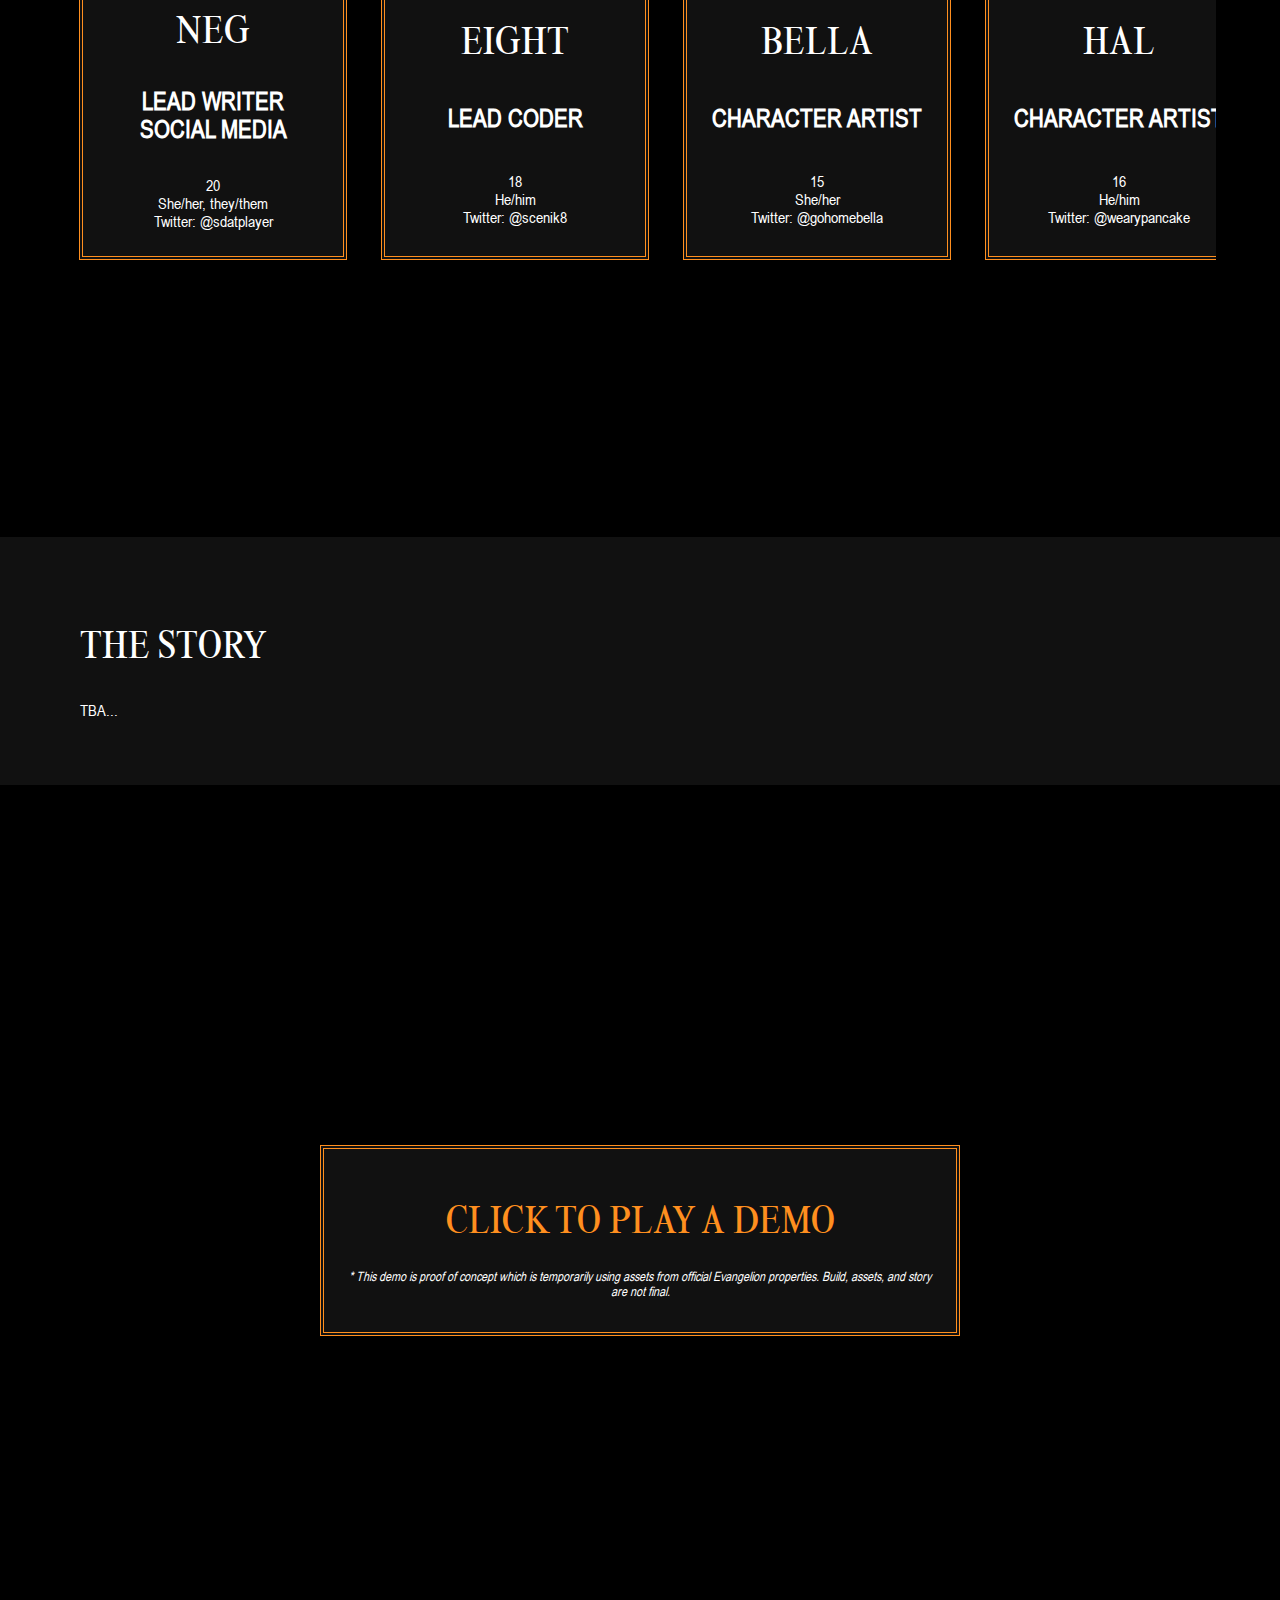
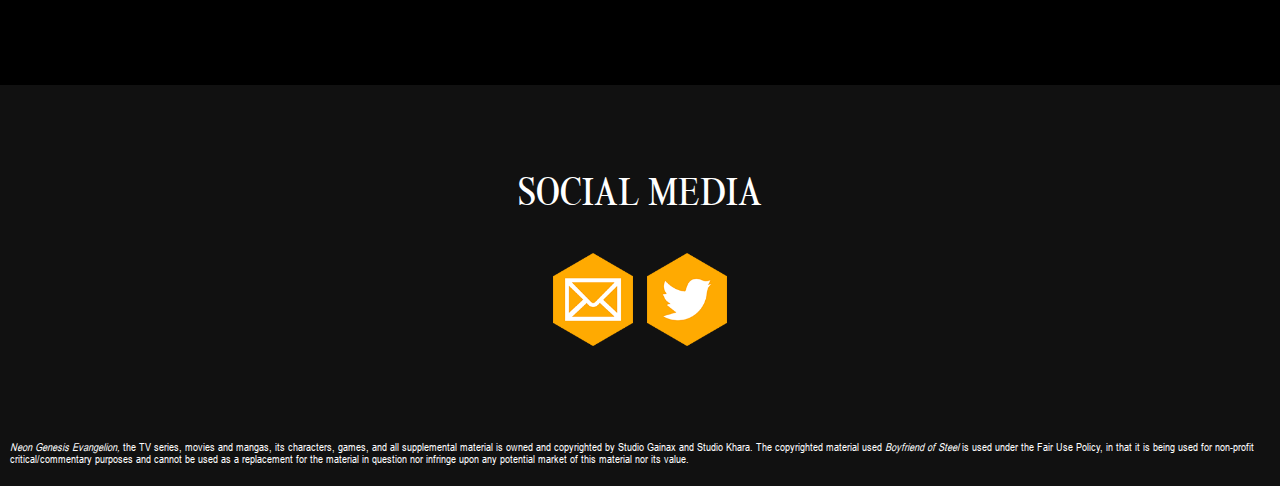
==== commit 65208454: "Update index.html" ====
--- a/index.html
+++ b/index.html
@@ -119,7 +119,7 @@
       <div class="caption">
         <div class="border">
           <h1><a href="demo/index.html">Click to play a demo</a></h1>
-          <p style="text-transform: none; font-size: 12px;"><i>* This demo is proof of concept which is temporarily using assets from official Evangelion properties. Build, assets, and story are not final.</i></p>
+          <p style="text-transform: none; font-size: 13px;"><i>* This demo is proof of concept which is temporarily using assets from official Evangelion properties. Build, assets, and story are not final.</i></p>
         </div>
       </div>
     </div>
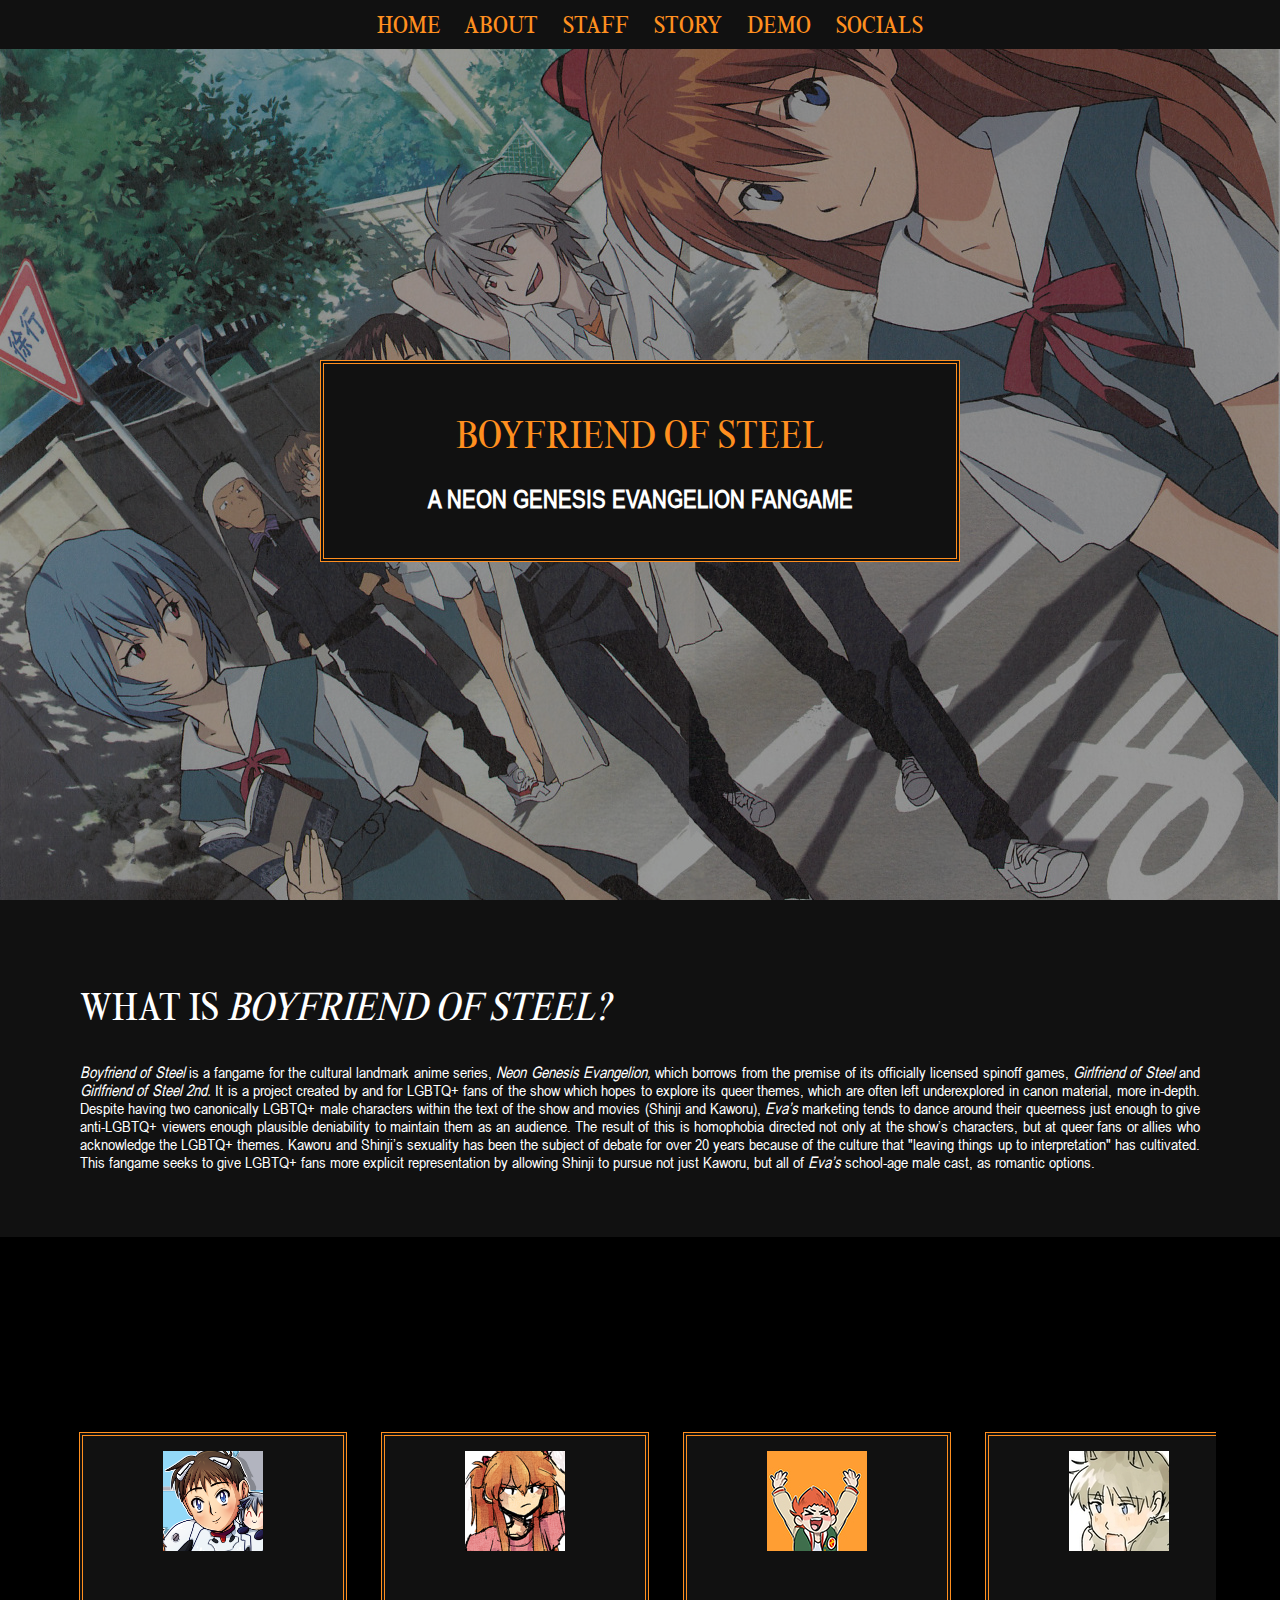
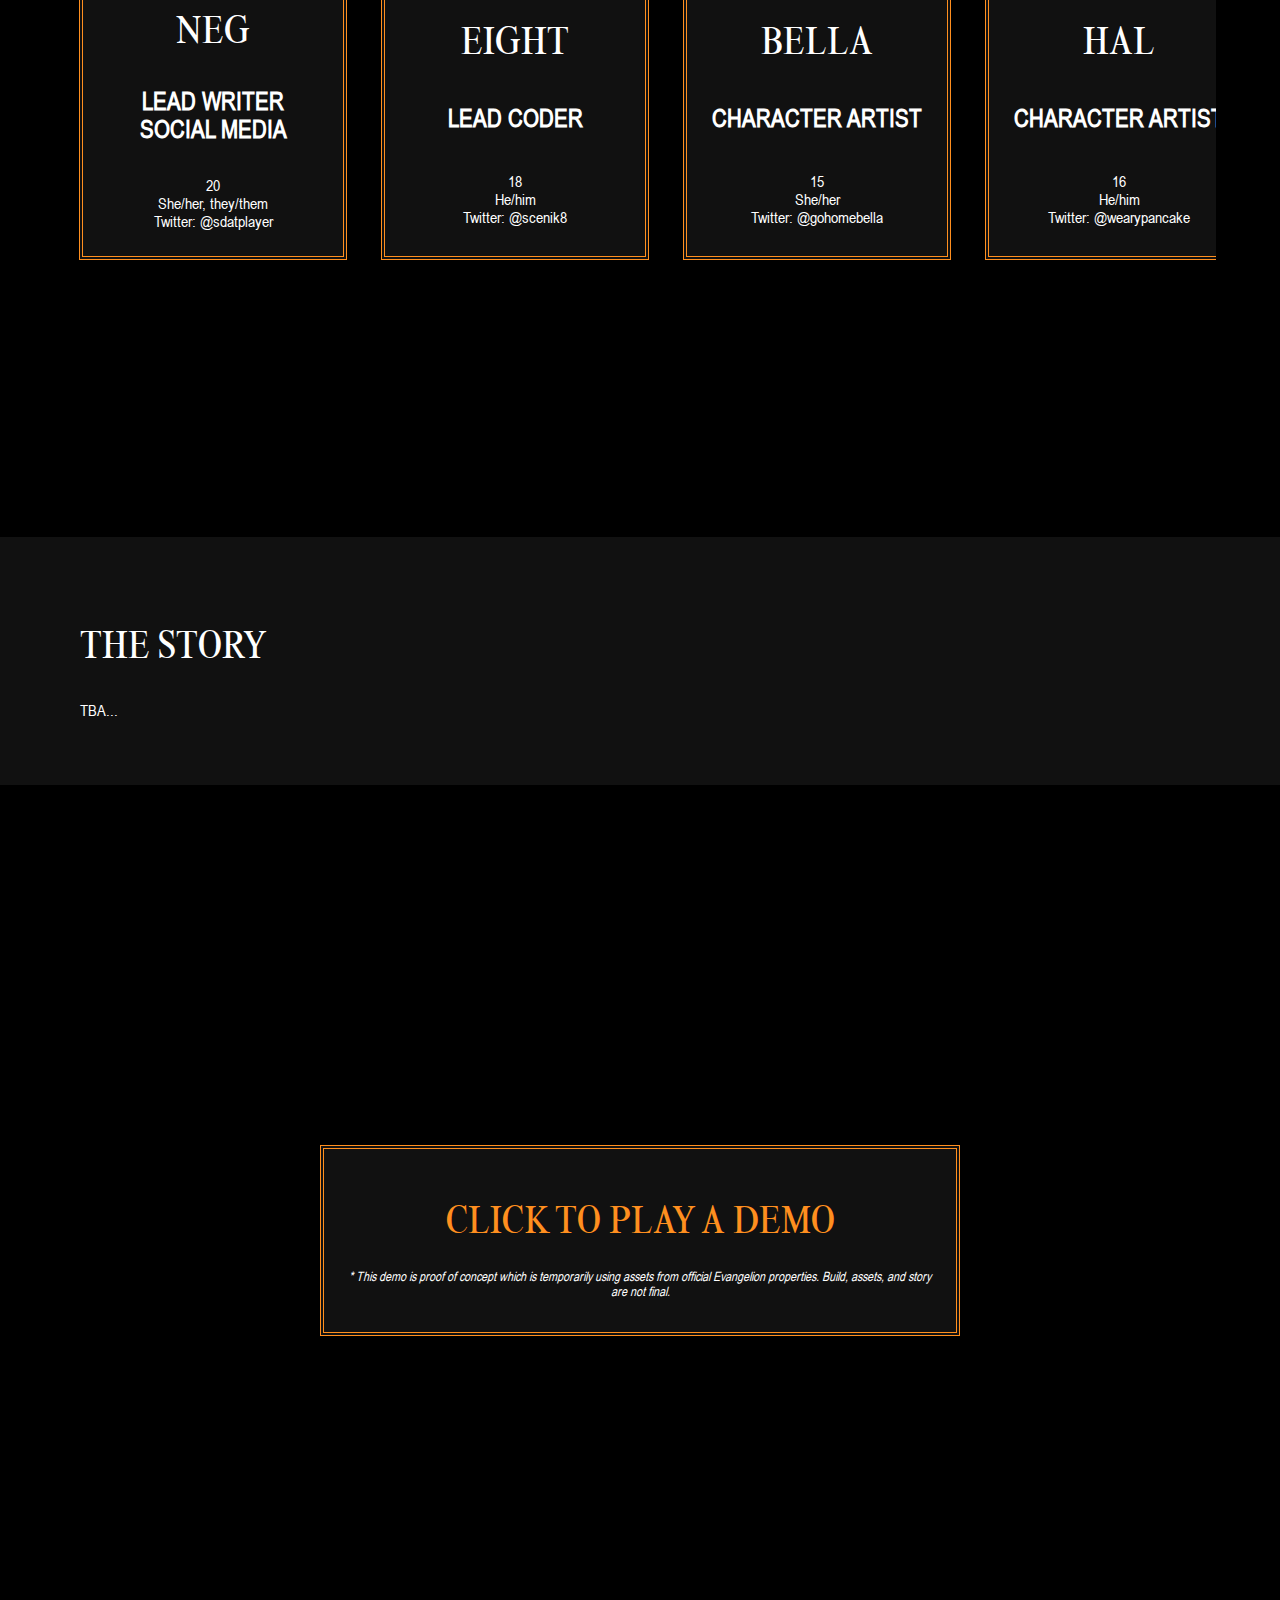
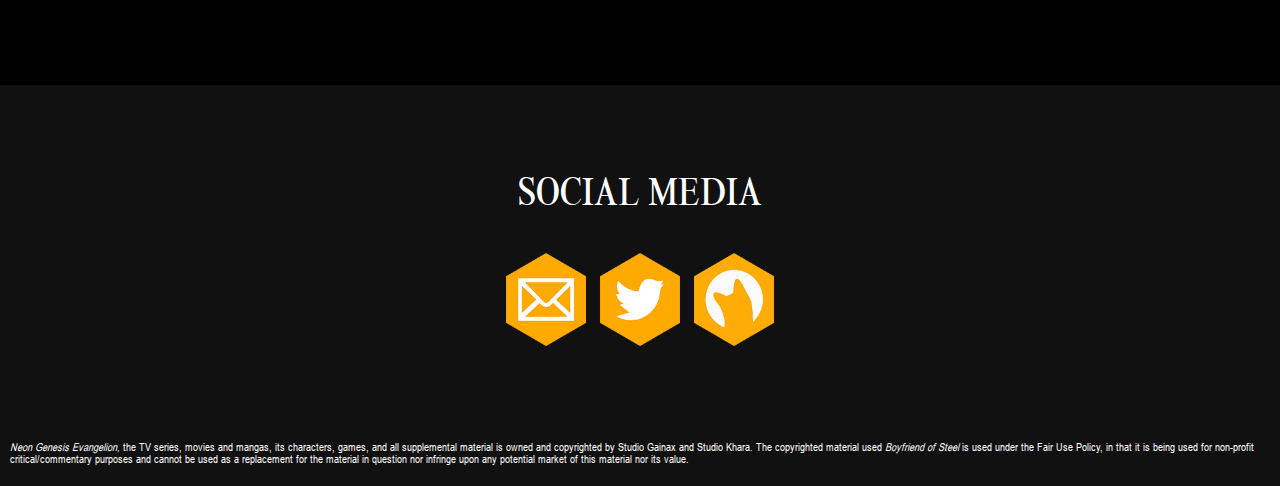
==== commit fe616686: "curiouscat" ====
--- a/index.html
+++ b/index.html
@@ -128,7 +128,7 @@
   <div id="links">
     <div class="description">
       <h2 align="center">Social Media</h2>
-      <p class="socials" align="center"><a title="Email" href="mailto:boyfriendofsteel@gmail.com" target="_blank"><img src="img/socials/Email Orange.png"></a> <a title="Twitter" href="http://twitter.com/BoyfriendSteel" target="_blank"><img src="img/socials/Twitter Orange.png"></a></p>
+      <p class="socials" align="center"><a title="Email" href="mailto:boyfriendofsteel@gmail.com" target="_blank"><img src="img/socials/Email Orange.png"></a> <a title="Twitter" href="http://twitter.com/BoyfriendSteel" target="_blank"><img src="img/socials/Twitter Orange.png"></a> <a title="CuriousCat" href="https://curiouscat.me/BoyfriendOfSteel" target="_blank"><img src="img/socials/Curiouscat Orange.png"></a></p>
     </div>
   </div>
 
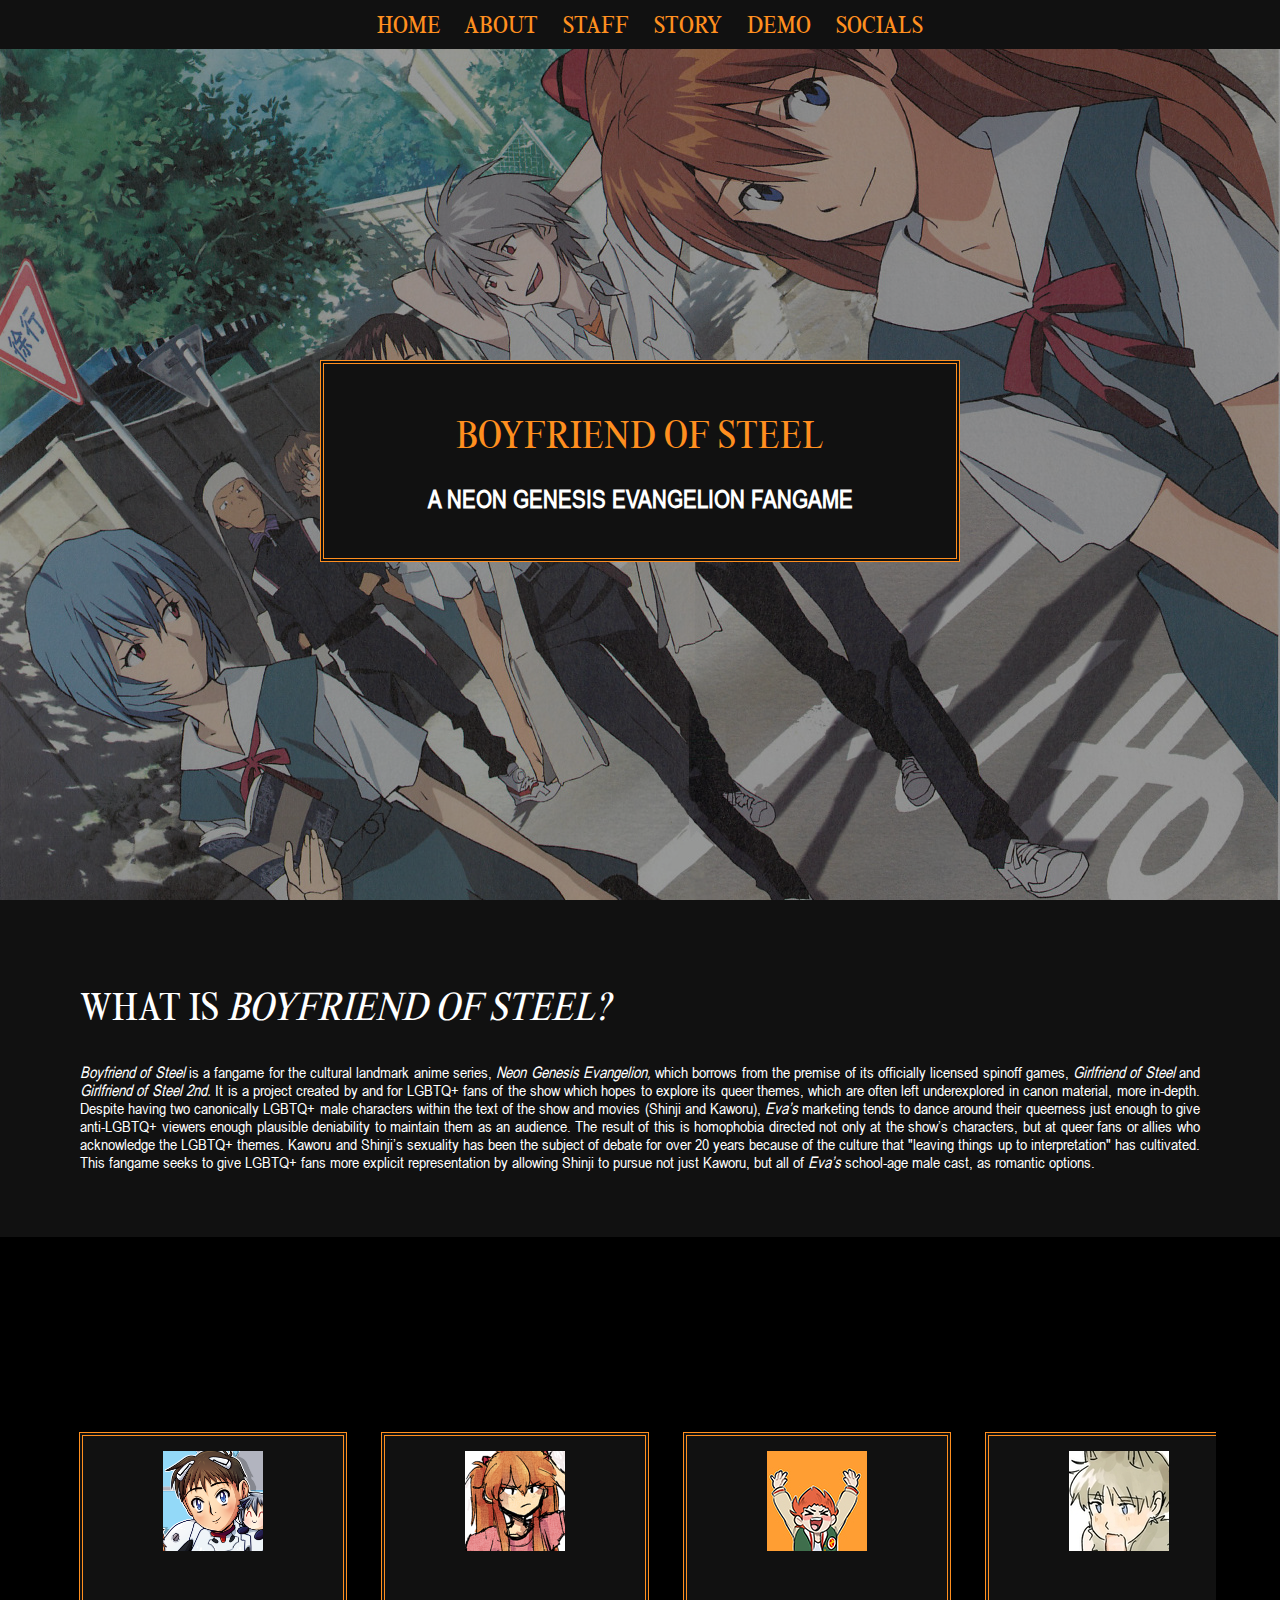
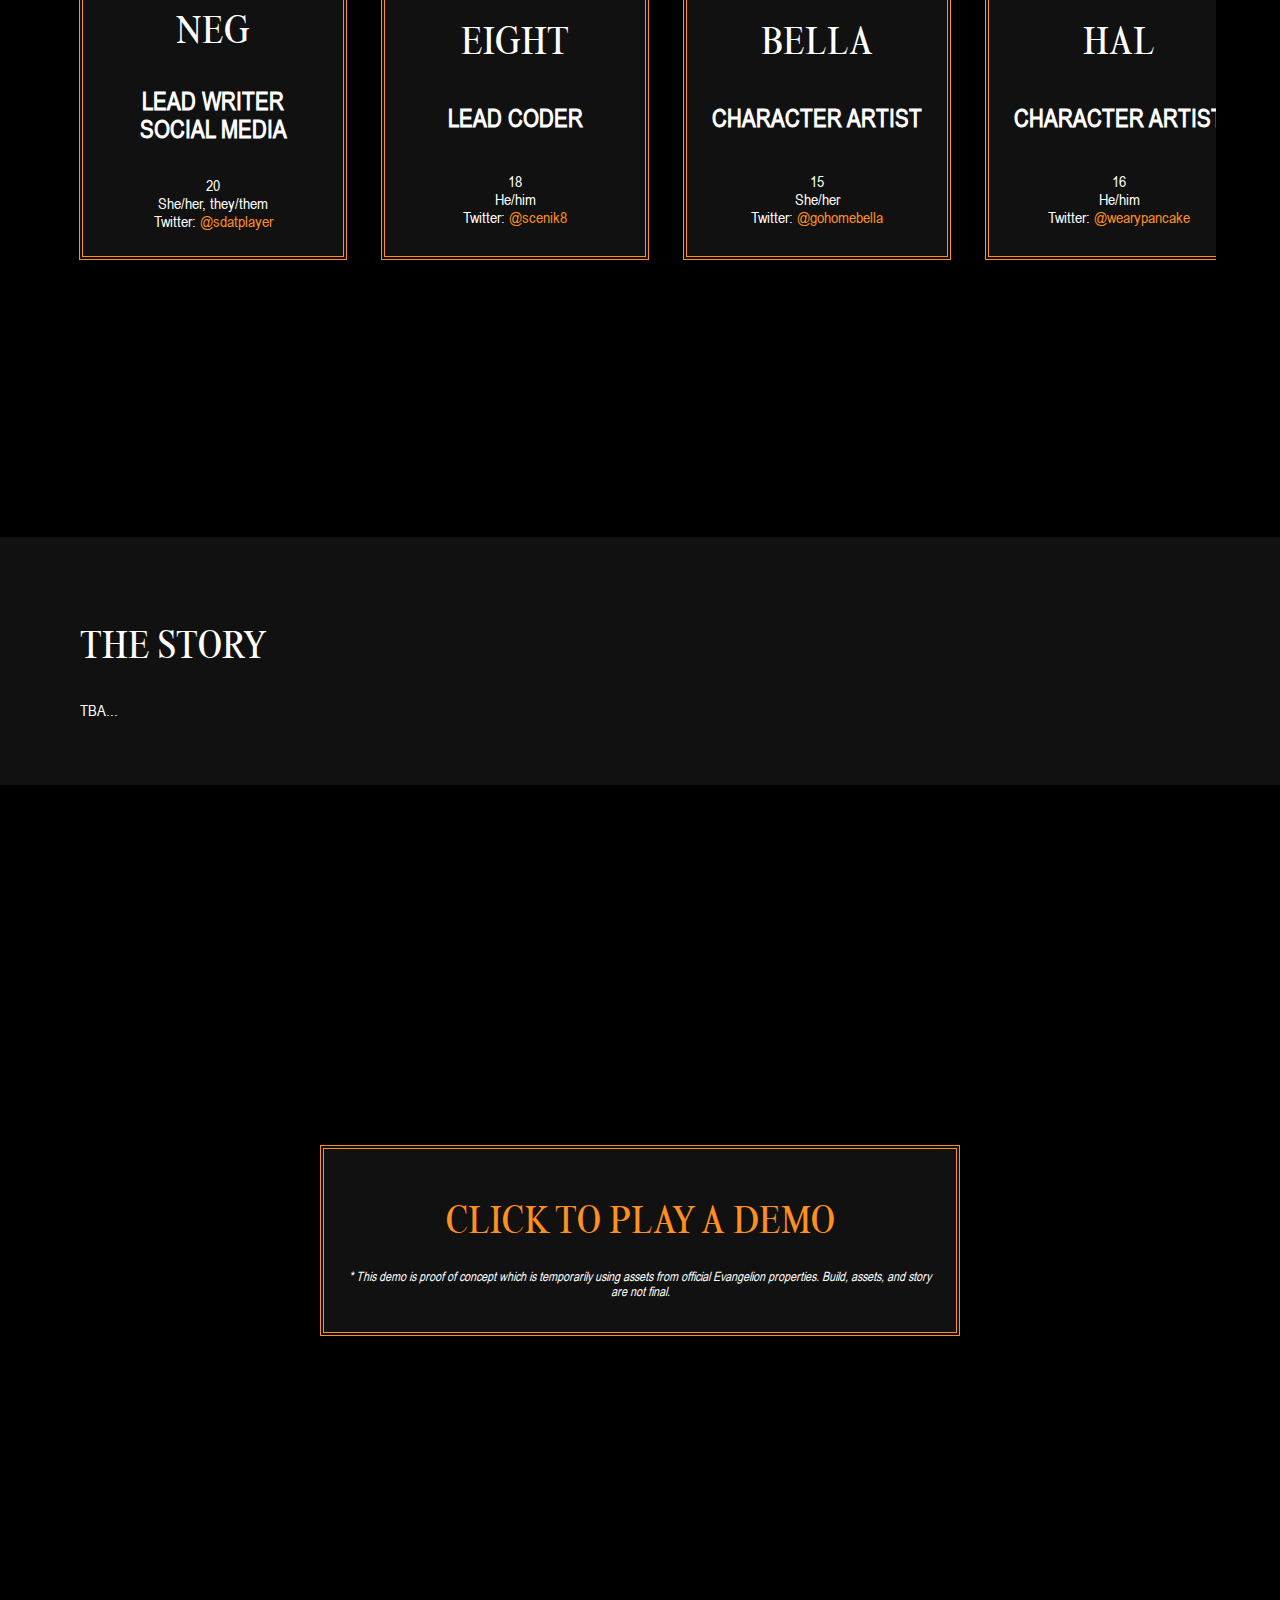
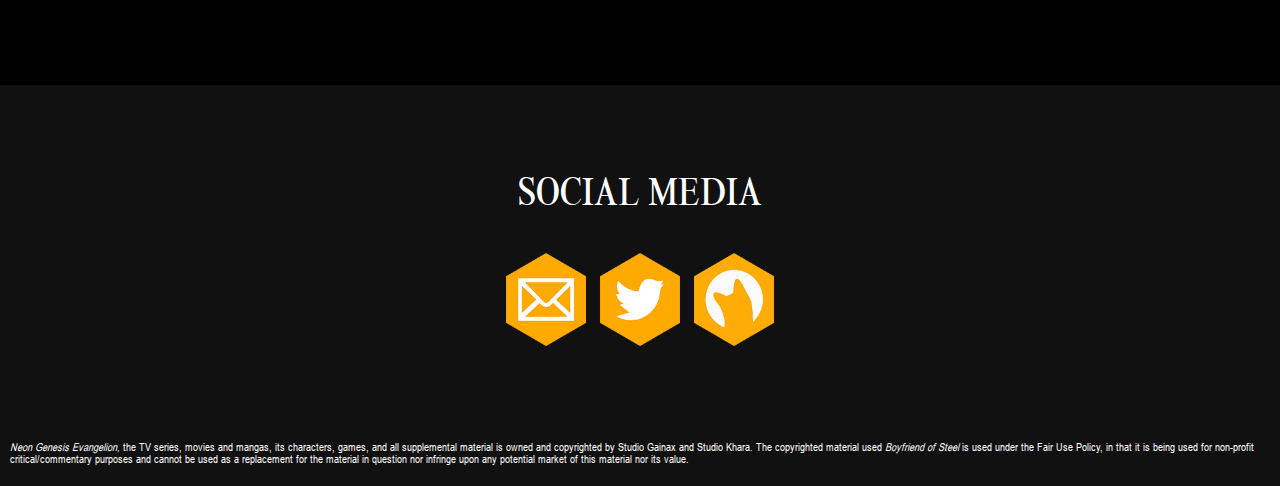
==== commit b11550bf: "Update index.html" ====
--- a/index.html
+++ b/index.html
@@ -44,9 +44,6 @@
     <div class="bg2">
       <div class="bgShade"></div>
       <div class="staff">
-        <!-- <div class="border">
-          <h1>Team</h1>
-        </div> -->
         <div class="staffM">
           <img src="img/staff/neg.png">
           <h2>Neg</h2>
@@ -54,7 +51,7 @@
             Social media</h3>
           <p>20<br>
             She/her, they/them<br>
-            Twitter: @sdatplayer</p>
+            Twitter: <a href="http://twitter.com/sdatplayer" target="_blank">@sdatplayer</a></p>
         </div>
 
         <div class="staffM">
@@ -63,7 +60,7 @@
           <h3>Lead coder</h3>
           <p>18<br>
             He/him<br>
-            Twitter: @scenik8</p>
+            Twitter: <a href="http://twitter.com/scenik8" target="_blank">@scenik8</a></p>
         </div>
 
         <div class="staffM">
@@ -72,7 +69,7 @@
           <h3>Character artist</h3>
           <p>15<br>
             She/her<br>
-            Twitter: @gohomebella</p>
+            Twitter: <a href="http://twitter.com/gohomebella" target="_blank">@gohomebella</a></p>
         </div>
 
         <div class="staffM">
@@ -81,7 +78,7 @@
           <h3>Character artist</h3>
           <p>16<br>
             He/him<br>
-            Twitter: @wearypancake</p>
+            Twitter: <a href="http://twitter.com/wearypancake" target="_blank">@wearypancake</a></p>
         </div>
 
         <div class="staffM">
@@ -90,16 +87,16 @@
           <h3>Character artist</h3>
           <p>18<br>
             She/her<br>
-            Twitter: @thirdpiiot</p>
+            Twitter: <a href="http://twitter.com/thirdpiiot" target="_blank">@thirdpiiot</a></p>
         </div>
 
         <div class="staffM">
           <img src="img/staff/nikky.png">
           <h2>Nikky</h2>
           <h3>Character artist</h3>
-          <p>20<br>
+          <p>21<br>
             She/her<br>
-            Twitter: @Toxyys</p>
+            Twitter: <a href="http://twitter.com/Toxyys" target="_blank">@Toxyys</a></p>
         </div>
 
       </div>
